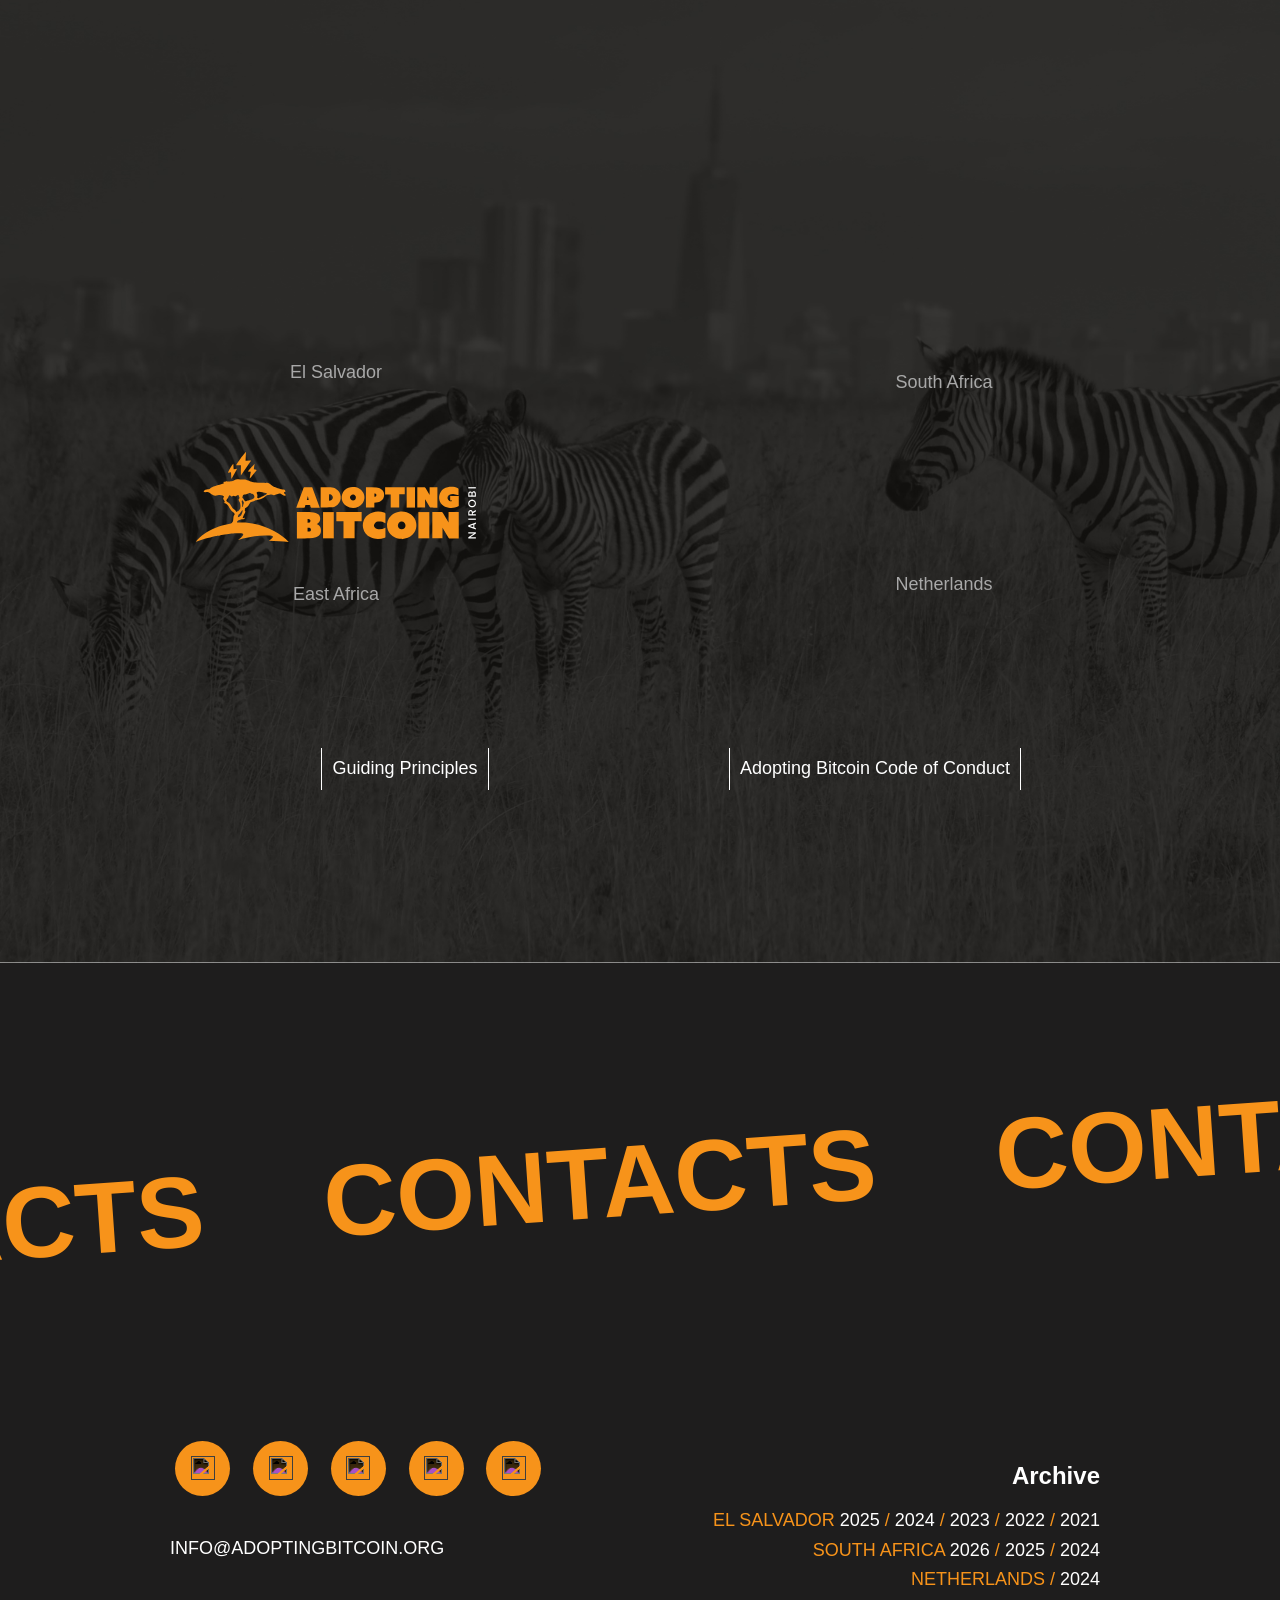
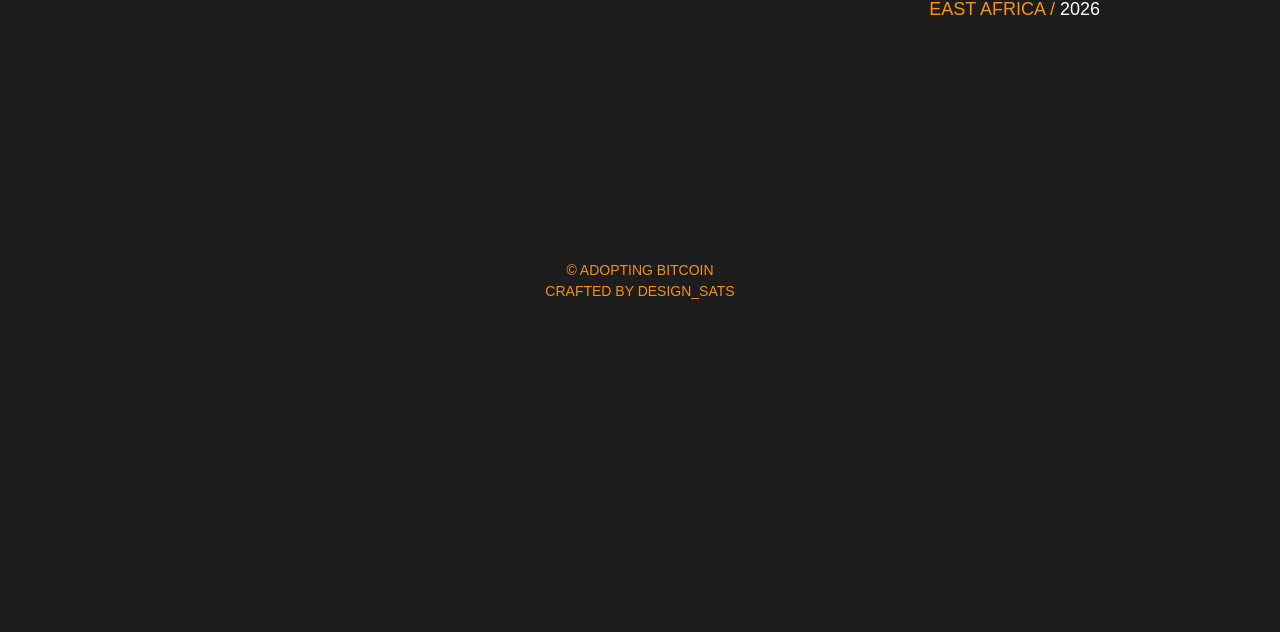
==== index.html @ 6818f4c6 "updated 2026" ====
<!DOCTYPE html><!--  This site was created in Webflow. https://webflow.com  --><!--  Last Published: Tue Apr 14 2026 22:21:57 GMT+0000 (Coordinated Universal Time)  -->
<html data-wf-page="662a7b246e5b77280e598b4a" data-wf-site="662a7b246e5b77280e598b4d" lang="en">
<head>
  <meta charset="utf-8">
  <title>Adopting Bitcoin - High-signal Bitcoin conference for builders</title>
  <meta content="Adopting Bitcoin - High-signal Bitcoin conference for builders" property="og:title">
  <meta content="https://uploads-ssl.webflow.com/662a7b246e5b77280e598b4d/662e7aaf337907f2e6ac276c_opengraph-image-landing-page.png" property="og:image">
  <meta content="Adopting Bitcoin - High-signal Bitcoin conference for builders" property="twitter:title">
  <meta content="https://uploads-ssl.webflow.com/662a7b246e5b77280e598b4d/662e7aaf337907f2e6ac276c_opengraph-image-landing-page.png" property="twitter:image">
  <meta content="width=device-width, initial-scale=1" name="viewport">
  <meta content="Webflow" name="generator">
  <link href="css/normalize.css" rel="stylesheet" type="text/css">
  <link href="css/webflow.css" rel="stylesheet" type="text/css">
  <link href="css/adoptingbitcoin-landing.webflow.css" rel="stylesheet" type="text/css">
  <script type="text/javascript">!function(o,c){var n=c.documentElement,t=" w-mod-";n.className+=t+"js",("ontouchstart"in o||o.DocumentTouch&&c instanceof DocumentTouch)&&(n.className+=t+"touch")}(window,document);</script>
  <link href="images/favicon.png" rel="shortcut icon" type="image/x-icon">
  <link href="images/webclip.png" rel="apple-touch-icon">
  <link rel="stylesheet" href="https://fonts.googleapis.com/css2?family=Material+Symbols+Outlined:opsz,wght,FILL,GRAD@20..48,100..700,0..1,-50..200">
  <style>
::selection {
	background: #EEDB5F;
	color: #000;
}
body::-webkit-scrollbar {
  width: 10px;
}
body::-webkit-scrollbar-track-piece {
  background: #000;
}
body::-webkit-scrollbar-thumb {
  background: #555;
  width: 10px;
  border-radius: 3px;
}
body::-webkit-scrollbar-thumb:hover {
  background: #888;
}
@font-face {
  font-family: 'Materialicons';
  font-style: normal;
  font-weight: 400;
  src: local('Material Icons'), local('MaterialIcons-Regular'),
    url(https://galoy-io.webflow.io/Materialiconsoutlined.woff) format('woff'),
    url(https://galoy-io.webflow.io/Materialicons.woff2) format('woff2'),
}
.material-icons {
  font-family: 'Material Icons';
  font-weight: normal;
  font-style: normal;
  font-size: 24px; /* Preferred icon size */
  display: inline-block;
  line-height: 1;
  text-transform: none;
  letter-spacing: normal;
  word-wrap: normal;
  white-space: nowrap;
  direction: ltr;
  /* Support for all WebKit browsers. */
  -webkit-font-smoothing: antialiased;
  /* Support for Safari and Chrome. */
  text-rendering: optimizeLegibility;
  /* Support for Firefox. */
  -moz-osx-font-smoothing: grayscale;
  /* Support for IE. */
  font-feature-settings: 'liga';
}
.hero-gradient-tracker {
  pointer-events: none;
}
.gradient-overlay #mouseTracker {
  opacity: 0;
  transition: opacity 0.86s;
}
.hero-section:hover #mouseTracker {
  opacity: 1;
}
</style>
</head>
<body class="body">
  <div id="up" class="navbar-no-shadow">
    <div data-animation="default" data-collapse="all" data-duration="500" data-easing="ease-in-out" data-easing2="ease-out-quad" data-no-scroll="1" role="banner" class="navbar-no-shadow-container w-nav">
      <div class="container-regular">
        <div class="navbar-wrapper">
          <a href="index.html" aria-current="page" class="navbar-brand w-nav-brand w--current"><img src="images/bolts-ablogo.svg" loading="lazy" alt="" class="logo"></a>
        </div>
      </div>
    </div>
  </div>
  <section class="hero-section">
    <div class="container">
      <div class="ab-countries">
        <a href="https://sv25.adoptingbitcoin.org/" class="ab-country-tab w-inline-block"><img loading="lazy" src="images/AB-logo.svg" alt="" class="tab-logo">
          <div class="empty-space-40"></div>
          <div>El Salvador</div>
          <div class="empty-space-40"></div>
        </a>
        <a href="https://za26.adoptingbitcoin.org/" class="ab-country-tab w-inline-block"><img loading="lazy" src="images/ab-capetown-logo.svg" alt="" class="tab-logo tab-logo-ke">
          <div class="empty-space-40"></div>
          <div>South Africa</div>
          <div class="empty-space-40"></div>
        </a>
        <a href="https://ke26.adoptingbitcoin.org/" class="ab-country-tab w-inline-block"><img loading="lazy" src="images/ke-logo.svg" alt="" class="tab-logo tab-logo-ke">
          <div class="empty-space-40"></div>
          <div>East Africa</div>
          <div class="empty-space-40"></div>
        </a>
        <a href="https://www.adoptingbitcoinarnhem.com/" class="ab-country-tab w-inline-block"><img loading="lazy" src="images/ab-arnhem-logo.svg" alt="" class="tab-logo">
          <div class="empty-space-40"></div>
          <div>Netherlands</div>
          <div class="empty-space-40"></div>
        </a>
      </div>
    </div>
    <div class="container container-narrow">
      <div class="es-100"></div>
      <div class="w-row">
        <div class="w-col w-col-6">
          <div class="centered">
            <a href="guiding-principles-of-the-adopting-bitcoin-conference.html"><span class="code-link">Guiding Principles</span></a>
          </div>
          <div class="empty-space-60"></div>
        </div>
        <div class="w-col w-col-6">
          <div class="centered">
            <a href="code-of-conduct.html"><span class="code-link">Adopting Bitcoin Code of Conduct</span></a>
          </div>
        </div>
      </div>
    </div>
  </section>
  <section id="contacts" class="footer">
    <div class="title-contianer">
      <div class="title-holder">
        <h2 class="title-heading">Contacts</h2><img src="images/flash-icon.svg" loading="lazy" alt="" class="flash-icon">
        <h2 class="title-heading">Contacts</h2><img src="images/flash-icon.svg" loading="lazy" alt="" class="flash-icon">
        <h2 class="title-heading">Contacts</h2><img src="images/flash-icon.svg" loading="lazy" alt="" class="flash-icon">
        <h2 class="title-heading">Contacts</h2><img src="images/flash-icon.svg" loading="lazy" alt="" class="flash-icon">
        <h2 class="title-heading">Contacts</h2><img src="images/flash-icon.svg" loading="lazy" alt="" class="flash-icon">
      </div>
    </div>
    <div class="container container-narrow">
      <div class="footer-columns w-row">
        <div class="column w-col w-col-5">
          <div>
            <div class="footer-socials">
              <a href="https://twitter.com/AdoptingBTC" target="_blank" class="footer-social-item w-inline-block"><img src="images/x-icon.svg" loading="lazy" width="Auto" alt="" class="socials-icon invert"></a>
              <a href="https://t.me/AdoptingBTC" target="_blank" class="footer-social-item w-inline-block"><img src="images/tele.svg" loading="lazy" width="Auto" alt="" class="socials-icon invert"></a>
              <a href="https://www.youtube.com/@adoptingbitcoin" target="_blank" class="footer-social-item w-inline-block"><img src="images/yt.svg" loading="lazy" width="Auto" alt="" class="socials-icon invert"></a>
              <a href="https://www.linkedin.com/company/76150672" target="_blank" class="footer-social-item w-inline-block"><img src="images/logo-linkedin.svg" loading="lazy" width="Auto" alt="" class="socials-icon invert"></a>
              <a href="https://snort.social/p/npub1ad0ptuzte83alpkpqqctvewlaqj5zq23c83m82xw8apg4t6zlyns6xng2c" target="_blank" class="footer-social-item w-inline-block"><img src="images/logo-nostr.svg" loading="lazy" width="Auto" alt="" class="socials-icon invert"></a>
            </div>
            <div class="empty-space-40"></div>
            <a href="mailto:info@adoptingbitcoin.org" class="footer-link">info@adoptingbitcoin.org</a>
          </div>
        </div>
        <div class="w-col w-col-1"></div>
        <div class="column-2 w-col w-col-6">
          <div class="archive-container">
            <h3 class="white">Archive</h3>
            <div class="archive-text heading-white">EL SALVADOR <a href="https://sv25.adoptingbitcoin.org/">2025 </a>/ <a href="https://sv24.adoptingbitcoin.org/" target="_blank">2024</a> / <a href="https://sv23.adoptingbitcoin.org/" target="_blank">2023 </a>/ <a href="https://sv22.adoptingbitcoin.org/" target="_blank">2022 </a>/ <a href="https://sv21.adoptingbitcoin.org/" target="_blank">2021</a>
            </div>
            <div class="archive-text heading-white">South Africa <a href="https://za26.adoptingbitcoin.org/">2026</a> / <a href="https://za25.adoptingbitcoin.org/" target="_blank">2025</a> / <a href="https://za24.adoptingbitcoin.org/" target="_blank">2024</a>
            </div>
            <div class="archive-text heading-white">Netherlands / <a href="https://www.adoptingbitcoinarnhem.com/" target="_blank">2024</a>
            </div>
            <div class="archive-text heading-white">EAST AFRICA / <a href="https://ke26.adoptingbitcoin.org/" target="_blank">2026</a>
            </div>
          </div>
        </div>
      </div>
    </div>
    <div class="container">
      <div data-w-id="bbb4bcd7-1830-4230-e97d-db3e165b760a" class="footer-bottom">
        <div class="footer-copyright">© ADOPTING BITCOIN‍<br>Crafted by <a href="https://x.com/design_sats" target="_blank" class="footer-copyright">Design_Sats</a>
        </div>
        <a href="#up" class="w-inline-block"><img src="images/bolts-ablogo.svg" loading="lazy" width="160" alt="" class="footer-volcano-icon"></a>
      </div>
    </div>
  </section>
  <script src="https://d3e54v103j8qbb.cloudfront.net/js/jquery-3.5.1.min.dc5e7f18c8.js?site=662a7b246e5b77280e598b4d" type="text/javascript" integrity="sha256-9/aliU8dGd2tb6OSsuzixeV4y/faTqgFtohetphbbj0=" crossorigin="anonymous"></script>
  <script src="js/webflow.js" type="text/javascript"></script>
</body>
</html>
---- css/webflow.css ----
@font-face {
  font-family: 'webflow-icons';
  src: url("[data-uri]") format('truetype');
  font-weight: normal;
  font-style: normal;
}
[class^="w-icon-"],
[class*=" w-icon-"] {
  /* use !important to prevent issues with browser extensions that change fonts */
  font-family: 'webflow-icons' !important;
  speak: none;
  font-style: normal;
  font-weight: normal;
  font-variant: normal;
  text-transform: none;
  line-height: 1;
  /* Better Font Rendering =========== */
  -webkit-font-smoothing: antialiased;
  -moz-osx-font-smoothing: grayscale;
}
.w-icon-slider-right:before {
  content: "\e600";
}
.w-icon-slider-left:before {
  content: "\e601";
}
.w-icon-nav-menu:before {
  content: "\e602";
}
.w-icon-arrow-down:before,
.w-icon-dropdown-toggle:before {
  content: "\e603";
}
.w-icon-file-upload-remove:before {
  content: "\e900";
}
.w-icon-file-upload-icon:before {
  content: "\e903";
}
* {
  -webkit-box-sizing: border-box;
  -moz-box-sizing: border-box;
  box-sizing: border-box;
}
html {
  height: 100%;
}
body {
  margin: 0;
  min-height: 100%;
  background-color: #fff;
  font-family: Arial, sans-serif;
  font-size: 14px;
  line-height: 20px;
  color: #333;
}
img {
  max-width: 100%;
  vertical-align: middle;
  display: inline-block;
}
html.w-mod-touch * {
  background-attachment: scroll !important;
}
.w-block {
  display: block;
}
.w-inline-block {
  max-width: 100%;
  display: inline-block;
}
.w-clearfix:before,
.w-clearfix:after {
  content: " ";
  display: table;
  grid-column-start: 1;
  grid-row-start: 1;
  grid-column-end: 2;
  grid-row-end: 2;
}
.w-clearfix:after {
  clear: both;
}
.w-hidden {
  display: none;
}
.w-button {
  display: inline-block;
  padding: 9px 15px;
  background-color: #3898EC;
  color: white;
  border: 0;
  line-height: inherit;
  text-decoration: none;
  cursor: pointer;
  border-radius: 0;
}
input.w-button {
  -webkit-appearance: button;
}
html[data-w-dynpage] [data-w-cloak] {
  color: transparent !important;
}
.w-code-block {
  margin: unset;
}
pre.w-code-block code {
  all: inherit;
}
pre.w-code-block code > span {
  display: block !important;
}
.w-optimization {
  display: contents;
}
.w-webflow-badge,
.w-webflow-badge > img {
  box-sizing: unset;
  width: unset;
  height: unset;
  max-height: unset;
  max-width: unset;
  min-height: unset;
  min-width: unset;
  margin: unset;
  padding: unset;
  float: unset;
  clear: unset;
  border: unset;
  border-radius: unset;
  background: unset;
  background-image: unset;
  background-position: unset;
  background-size: unset;
  background-repeat: unset;
  background-origin: unset;
  background-clip: unset;
  background-attachment: unset;
  background-color: unset;
  box-shadow: unset;
  transform: unset;
  transition: unset;
  direction: unset;
  font-family: unset;
  font-weight: unset;
  color: unset;
  font-size: unset;
  line-height: unset;
  font-style: unset;
  font-variant: unset;
  text-align: unset;
  letter-spacing: unset;
  text-decoration: unset;
  text-indent: unset;
  text-transform: unset;
  list-style-type: unset;
  text-shadow: unset;
  vertical-align: unset;
  cursor: unset;
  white-space: unset;
  word-break: unset;
  word-spacing: unset;
  word-wrap: unset;
}
.w-webflow-badge {
  position: fixed !important;
  display: inline-block !important;
  visibility: visible !important;
  opacity: 1 !important;
  z-index: 2147483647 !important;
  top: auto !important;
  right: 12px !important;
  bottom: 12px !important;
  left: auto !important;
  color: #aaadb0 !important;
  background-color: #fff !important;
  border-radius: 3px !important;
  padding: 6px !important;
  font-size: 12px !important;
  line-height: 14px !important;
  text-decoration: none !important;
  transform: none !important;
  margin: 0 !important;
  width: auto !important;
  height: auto !important;
  overflow: unset !important;
  white-space: nowrap;
  box-shadow: 0 0 0 1px rgba(0, 0, 0, 0.1), 0px 1px 3px rgba(0, 0, 0, 0.1);
  cursor: pointer;
}
.w-webflow-badge > img {
  position: unset;
  display: inline-block !important;
  visibility: unset !important;
  opacity: 1 !important;
  vertical-align: middle !important;
}
h1,
h2,
h3,
h4,
h5,
h6 {
  font-weight: bold;
  margin-bottom: 10px;
}
h1 {
  font-size: 38px;
  line-height: 44px;
  margin-top: 20px;
}
h2 {
  font-size: 32px;
  line-height: 36px;
  margin-top: 20px;
}
h3 {
  font-size: 24px;
  line-height: 30px;
  margin-top: 20px;
}
h4 {
  font-size: 18px;
  line-height: 24px;
  margin-top: 10px;
}
h5 {
  font-size: 14px;
  line-height: 20px;
  margin-top: 10px;
}
h6 {
  font-size: 12px;
  line-height: 18px;
  margin-top: 10px;
}
p {
  margin-top: 0;
  margin-bottom: 10px;
}
blockquote {
  margin: 0 0 10px 0;
  padding: 10px 20px;
  border-left: 5px solid #E2E2E2;
  font-size: 18px;
  line-height: 22px;
}
figure {
  margin: 0;
  margin-bottom: 10px;
}
figcaption {
  margin-top: 5px;
  text-align: center;
}
ul,
ol {
  margin-top: 0px;
  margin-bottom: 10px;
  padding-left: 40px;
}
.w-list-unstyled {
  padding-left: 0;
  list-style: none;
}
.w-embed:before,
.w-embed:after {
  content: " ";
  display: table;
  grid-column-start: 1;
  grid-row-start: 1;
  grid-column-end: 2;
  grid-row-end: 2;
}
.w-embed:after {
  clear: both;
}
.w-video {
  width: 100%;
  position: relative;
  padding: 0;
}
.w-video iframe,
.w-video object,
.w-video embed {
  position: absolute;
  top: 0;
  left: 0;
  width: 100%;
  height: 100%;
  border: none;
}
fieldset {
  padding: 0;
  margin: 0;
  border: 0;
}
button,
[type='button'],
[type='reset'] {
  border: 0;
  cursor: pointer;
  -webkit-appearance: button;
}
.w-form {
  margin: 0 0 15px;
}
.w-form-done {
  display: none;
  padding: 20px;
  text-align: center;
  background-color: #dddddd;
}
.w-form-fail {
  display: none;
  margin-top: 10px;
  padding: 10px;
  background-color: #ffdede;
}
label {
  display: block;
  margin-bottom: 5px;
  font-weight: bold;
}
.w-input,
.w-select {
  display: block;
  width: 100%;
  height: 38px;
  padding: 8px 12px;
  margin-bottom: 10px;
  font-size: 14px;
  line-height: 1.42857143;
  color: #333333;
  vertical-align: middle;
  background-color: #ffffff;
  border: 1px solid #cccccc;
}
.w-input::placeholder,
.w-select::placeholder {
  color: #999;
}
.w-input:focus,
.w-select:focus {
  border-color: #3898EC;
  outline: 0;
}
.w-input[disabled],
.w-select[disabled],
.w-input[readonly],
.w-select[readonly],
fieldset[disabled] .w-input,
fieldset[disabled] .w-select {
  cursor: not-allowed;
}
.w-input[disabled]:not(.w-input-disabled),
.w-select[disabled]:not(.w-input-disabled),
.w-input[readonly],
.w-select[readonly],
fieldset[disabled]:not(.w-input-disabled) .w-input,
fieldset[disabled]:not(.w-input-disabled) .w-select {
  background-color: #eeeeee;
}
textarea.w-input,
textarea.w-select {
  height: auto;
}
.w-select {
  background-color: #f3f3f3;
}
.w-select[multiple] {
  height: auto;
}
.w-form-label {
  display: inline-block;
  cursor: pointer;
  font-weight: normal;
  margin-bottom: 0px;
}
.w-radio {
  display: block;
  margin-bottom: 5px;
  padding-left: 20px;
}
.w-radio:before,
.w-radio:after {
  content: " ";
  display: table;
  grid-column-start: 1;
  grid-row-start: 1;
  grid-column-end: 2;
  grid-row-end: 2;
}
.w-radio:after {
  clear: both;
}
.w-radio-input {
  margin: 4px 0 0;
  line-height: normal;
  float: left;
  margin-left: -20px;
}
.w-radio-input {
  margin-top: 3px;
}
.w-file-upload {
  display: block;
  margin-bottom: 10px;
}
.w-file-upload-input {
  width: 0.1px;
  height: 0.1px;
  opacity: 0;
  overflow: hidden;
  position: absolute;
  z-index: -100;
}
.w-file-upload-default,
.w-file-upload-uploading,
.w-file-upload-success {
  display: inline-block;
  color: #333333;
}
.w-file-upload-error {
  display: block;
  margin-top: 10px;
}
.w-file-upload-default.w-hidden,
.w-file-upload-uploading.w-hidden,
.w-file-upload-error.w-hidden,
.w-file-upload-success.w-hidden {
  display: none;
}
.w-file-upload-uploading-btn {
  display: flex;
  font-size: 14px;
  font-weight: normal;
  cursor: pointer;
  margin: 0;
  padding: 8px 12px;
  border: 1px solid #cccccc;
  background-color: #fafafa;
}
.w-file-upload-file {
  display: flex;
  flex-grow: 1;
  justify-content: space-between;
  margin: 0;
  padding: 8px 9px 8px 11px;
  border: 1px solid #cccccc;
  background-color: #fafafa;
}
.w-file-upload-file-name {
  font-size: 14px;
  font-weight: normal;
  display: block;
}
.w-file-remove-link {
  margin-top: 3px;
  margin-left: 10px;
  width: auto;
  height: auto;
  padding: 3px;
  display: block;
  cursor: pointer;
}
.w-icon-file-upload-remove {
  margin: auto;
  font-size: 10px;
}
.w-file-upload-error-msg {
  display: inline-block;
  color: #ea384c;
  padding: 2px 0;
}
.w-file-upload-info {
  display: inline-block;
  line-height: 38px;
  padding: 0 12px;
}
.w-file-upload-label {
  display: inline-block;
  font-size: 14px;
  font-weight: normal;
  cursor: pointer;
  margin: 0;
  padding: 8px 12px;
  border: 1px solid #cccccc;
  background-color: #fafafa;
}
.w-icon-file-upload-icon,
.w-icon-file-upload-uploading {
  display: inline-block;
  margin-right: 8px;
  width: 20px;
}
.w-icon-file-upload-uploading {
  height: 20px;
}
.w-container {
  margin-left: auto;
  margin-right: auto;
  max-width: 940px;
}
.w-container:before,
.w-container:after {
  content: " ";
  display: table;
  grid-column-start: 1;
  grid-row-start: 1;
  grid-column-end: 2;
  grid-row-end: 2;
}
.w-container:after {
  clear: both;
}
.w-container .w-row {
  margin-left: -10px;
  margin-right: -10px;
}
.w-row:before,
.w-row:after {
  content: " ";
  display: table;
  grid-column-start: 1;
  grid-row-start: 1;
  grid-column-end: 2;
  grid-row-end: 2;
}
.w-row:after {
  clear: both;
}
.w-row .w-row {
  margin-left: 0;
  margin-right: 0;
}
.w-col {
  position: relative;
  float: left;
  width: 100%;
  min-height: 1px;
  padding-left: 10px;
  padding-right: 10px;
}
.w-col .w-col {
  padding-left: 0;
  padding-right: 0;
}
.w-col-1 {
  width: 8.33333333%;
}
.w-col-2 {
  width: 16.66666667%;
}
.w-col-3 {
  width: 25%;
}
.w-col-4 {
  width: 33.33333333%;
}
.w-col-5 {
  width: 41.66666667%;
}
.w-col-6 {
  width: 50%;
}
.w-col-7 {
  width: 58.33333333%;
}
.w-col-8 {
  width: 66.66666667%;
}
.w-col-9 {
  width: 75%;
}
.w-col-10 {
  width: 83.33333333%;
}
.w-col-11 {
  width: 91.66666667%;
}
.w-col-12 {
  width: 100%;
}
.w-hidden-main {
  display: none !important;
}
@media screen and (max-width: 991px) {
  .w-container {
    max-width: 728px;
  }
  .w-hidden-main {
    display: inherit !important;
  }
  .w-hidden-medium {
    display: none !important;
  }
  .w-col-medium-1 {
    width: 8.33333333%;
  }
  .w-col-medium-2 {
    width: 16.66666667%;
  }
  .w-col-medium-3 {
    width: 25%;
  }
  .w-col-medium-4 {
    width: 33.33333333%;
  }
  .w-col-medium-5 {
    width: 41.66666667%;
  }
  .w-col-medium-6 {
    width: 50%;
  }
  .w-col-medium-7 {
    width: 58.33333333%;
  }
  .w-col-medium-8 {
    width: 66.66666667%;
  }
  .w-col-medium-9 {
    width: 75%;
  }
  .w-col-medium-10 {
    width: 83.33333333%;
  }
  .w-col-medium-11 {
    width: 91.66666667%;
  }
  .w-col-medium-12 {
    width: 100%;
  }
  .w-col-stack {
    width: 100%;
    left: auto;
    right: auto;
  }
}
@media screen and (max-width: 767px) {
  .w-hidden-main {
    display: inherit !important;
  }
  .w-hidden-medium {
    display: inherit !important;
  }
  .w-hidden-small {
    display: none !important;
  }
  .w-row,
  .w-container .w-row {
    margin-left: 0;
    margin-right: 0;
  }
  .w-col {
    width: 100%;
    left: auto;
    right: auto;
  }
  .w-col-small-1 {
    width: 8.33333333%;
  }
  .w-col-small-2 {
    width: 16.66666667%;
  }
  .w-col-small-3 {
    width: 25%;
  }
  .w-col-small-4 {
    width: 33.33333333%;
  }
  .w-col-small-5 {
    width: 41.66666667%;
  }
  .w-col-small-6 {
    width: 50%;
  }
  .w-col-small-7 {
    width: 58.33333333%;
  }
  .w-col-small-8 {
    width: 66.66666667%;
  }
  .w-col-small-9 {
    width: 75%;
  }
  .w-col-small-10 {
    width: 83.33333333%;
  }
  .w-col-small-11 {
    width: 91.66666667%;
  }
  .w-col-small-12 {
    width: 100%;
  }
}
@media screen and (max-width: 479px) {
  .w-container {
    max-width: none;
  }
  .w-hidden-main {
    display: inherit !important;
  }
  .w-hidden-medium {
    display: inherit !important;
  }
  .w-hidden-small {
    display: inherit !important;
  }
  .w-hidden-tiny {
    display: none !important;
  }
  .w-col {
    width: 100%;
  }
  .w-col-tiny-1 {
    width: 8.33333333%;
  }
  .w-col-tiny-2 {
    width: 16.66666667%;
  }
  .w-col-tiny-3 {
    width: 25%;
  }
  .w-col-tiny-4 {
    width: 33.33333333%;
  }
  .w-col-tiny-5 {
    width: 41.66666667%;
  }
  .w-col-tiny-6 {
    width: 50%;
  }
  .w-col-tiny-7 {
    width: 58.33333333%;
  }
  .w-col-tiny-8 {
    width: 66.66666667%;
  }
  .w-col-tiny-9 {
    width: 75%;
  }
  .w-col-tiny-10 {
    width: 83.33333333%;
  }
  .w-col-tiny-11 {
    width: 91.66666667%;
  }
  .w-col-tiny-12 {
    width: 100%;
  }
}
.w-widget {
  position: relative;
}
.w-widget-map {
  width: 100%;
  height: 400px;
}
.w-widget-map label {
  width: auto;
  display: inline;
}
.w-widget-map img {
  max-width: inherit;
}
.w-widget-map .gm-style-iw {
  text-align: center;
}
.w-widget-map .gm-style-iw > button {
  display: none !important;
}
.w-widget-twitter {
  overflow: hidden;
}
.w-widget-twitter-count-shim {
  display: inline-block;
  vertical-align: top;
  position: relative;
  width: 28px;
  height: 20px;
  text-align: center;
  background: white;
  border: #758696 solid 1px;
  border-radius: 3px;
}
.w-widget-twitter-count-shim * {
  pointer-events: none;
  user-select: none;
}
.w-widget-twitter-count-shim .w-widget-twitter-count-inner {
  position: relative;
  font-size: 15px;
  line-height: 12px;
  text-align: center;
  color: #999;
  font-family: serif;
}
.w-widget-twitter-count-shim .w-widget-twitter-count-clear {
  position: relative;
  display: block;
}
.w-widget-twitter-count-shim.w--large {
  width: 36px;
  height: 28px;
}
.w-widget-twitter-count-shim.w--large .w-widget-twitter-count-inner {
  font-size: 18px;
  line-height: 18px;
}
.w-widget-twitter-count-shim:not(.w--vertical) {
  margin-left: 5px;
  margin-right: 8px;
}
.w-widget-twitter-count-shim:not(.w--vertical).w--large {
  margin-left: 6px;
}
.w-widget-twitter-count-shim:not(.w--vertical):before,
.w-widget-twitter-count-shim:not(.w--vertical):after {
  top: 50%;
  left: 0;
  border: solid transparent;
  content: ' ';
  height: 0;
  width: 0;
  position: absolute;
  pointer-events: none;
}
.w-widget-twitter-count-shim:not(.w--vertical):before {
  border-color: rgba(117, 134, 150, 0);
  border-right-color: #5d6c7b;
  border-width: 4px;
  margin-left: -9px;
  margin-top: -4px;
}
.w-widget-twitter-count-shim:not(.w--vertical).w--large:before {
  border-width: 5px;
  margin-left: -10px;
  margin-top: -5px;
}
.w-widget-twitter-count-shim:not(.w--vertical):after {
  border-color: rgba(255, 255, 255, 0);
  border-right-color: white;
  border-width: 4px;
  margin-left: -8px;
  margin-top: -4px;
}
.w-widget-twitter-count-shim:not(.w--vertical).w--large:after {
  border-width: 5px;
  margin-left: -9px;
  margin-top: -5px;
}
.w-widget-twitter-count-shim.w--vertical {
  width: 61px;
  height: 33px;
  margin-bottom: 8px;
}
.w-widget-twitter-count-shim.w--vertical:before,
.w-widget-twitter-count-shim.w--vertical:after {
  top: 100%;
  left: 50%;
  border: solid transparent;
  content: ' ';
  height: 0;
  width: 0;
  position: absolute;
  pointer-events: none;
}
.w-widget-twitter-count-shim.w--vertical:before {
  border-color: rgba(117, 134, 150, 0);
  border-top-color: #5d6c7b;
  border-width: 5px;
  margin-left: -5px;
}
.w-widget-twitter-count-shim.w--vertical:after {
  border-color: rgba(255, 255, 255, 0);
  border-top-color: white;
  border-width: 4px;
  margin-left: -4px;
}
.w-widget-twitter-count-shim.w--vertical .w-widget-twitter-count-inner {
  font-size: 18px;
  line-height: 22px;
}
.w-widget-twitter-count-shim.w--vertical.w--large {
  width: 76px;
}
.w-background-video {
  position: relative;
  overflow: hidden;
  height: 500px;
  color: white;
}
.w-background-video > video {
  background-size: cover;
  background-position: 50% 50%;
  position: absolute;
  margin: auto;
  width: 100%;
  height: 100%;
  right: -100%;
  bottom: -100%;
  top: -100%;
  left: -100%;
  object-fit: cover;
  z-index: -100;
}
.w-background-video > video::-webkit-media-controls-start-playback-button {
  display: none !important;
  -webkit-appearance: none;
}
.w-background-video--control {
  position: absolute;
  bottom: 1em;
  right: 1em;
  background-color: transparent;
  padding: 0;
}
.w-background-video--control > [hidden] {
  display: none !important;
}
.w-slider {
  position: relative;
  height: 300px;
  text-align: center;
  background: #dddddd;
  clear: both;
  -webkit-tap-highlight-color: rgba(0, 0, 0, 0);
  tap-highlight-color: rgba(0, 0, 0, 0);
}
.w-slider-mask {
  position: relative;
  display: block;
  overflow: hidden;
  z-index: 1;
  left: 0;
  right: 0;
  height: 100%;
  white-space: nowrap;
}
.w-slide {
  position: relative;
  display: inline-block;
  vertical-align: top;
  width: 100%;
  height: 100%;
  white-space: normal;
  text-align: left;
}
.w-slider-nav {
  position: absolute;
  z-index: 2;
  top: auto;
  right: 0;
  bottom: 0;
  left: 0;
  margin: auto;
  padding-top: 10px;
  height: 40px;
  text-align: center;
  -webkit-tap-highlight-color: rgba(0, 0, 0, 0);
  tap-highlight-color: rgba(0, 0, 0, 0);
}
.w-slider-nav.w-round > div {
  border-radius: 100%;
}
.w-slider-nav.w-num > div {
  width: auto;
  height: auto;
  padding: 0.2em 0.5em;
  font-size: inherit;
  line-height: inherit;
}
.w-slider-nav.w-shadow > div {
  box-shadow: 0 0 3px rgba(51, 51, 51, 0.4);
}
.w-slider-nav-invert {
  color: #fff;
}
.w-slider-nav-invert > div {
  background-color: rgba(34, 34, 34, 0.4);
}
.w-slider-nav-invert > div.w-active {
  background-color: #222;
}
.w-slider-dot {
  position: relative;
  display: inline-block;
  width: 1em;
  height: 1em;
  background-color: rgba(255, 255, 255, 0.4);
  cursor: pointer;
  margin: 0 3px 0.5em;
  transition: background-color 100ms, color 100ms;
}
.w-slider-dot.w-active {
  background-color: #fff;
}
.w-slider-dot:focus {
  outline: none;
  box-shadow: 0px 0px 0px 2px #fff;
}
.w-slider-dot:focus.w-active {
  box-shadow: none;
}
.w-slider-arrow-left,
.w-slider-arrow-right {
  position: absolute;
  width: 80px;
  top: 0;
  right: 0;
  bottom: 0;
  left: 0;
  margin: auto;
  cursor: pointer;
  overflow: hidden;
  color: white;
  font-size: 40px;
  -webkit-tap-highlight-color: rgba(0, 0, 0, 0);
  tap-highlight-color: rgba(0, 0, 0, 0);
  user-select: none;
}
.w-slider-arrow-left [class^='w-icon-'],
.w-slider-arrow-right [class^='w-icon-'],
.w-slider-arrow-left [class*=' w-icon-'],
.w-slider-arrow-right [class*=' w-icon-'] {
  position: absolute;
}
.w-slider-arrow-left:focus,
.w-slider-arrow-right:focus {
  outline: 0;
}
.w-slider-arrow-left {
  z-index: 3;
  right: auto;
}
.w-slider-arrow-right {
  z-index: 4;
  left: auto;
}
.w-icon-slider-left,
.w-icon-slider-right {
  top: 0;
  right: 0;
  bottom: 0;
  left: 0;
  margin: auto;
  width: 1em;
  height: 1em;
}
.w-slider-aria-label {
  border: 0;
  clip: rect(0 0 0 0);
  height: 1px;
  margin: -1px;
  overflow: hidden;
  padding: 0;
  position: absolute;
  width: 1px;
}
.w-slider-force-show {
  display: block !important;
}
.w-dropdown {
  display: inline-block;
  position: relative;
  text-align: left;
  margin-left: auto;
  margin-right: auto;
  z-index: 900;
}
.w-dropdown-btn,
.w-dropdown-toggle,
.w-dropdown-link {
  position: relative;
  vertical-align: top;
  text-decoration: none;
  color: #222222;
  padding: 20px;
  text-align: left;
  margin-left: auto;
  margin-right: auto;
  white-space: nowrap;
}
.w-dropdown-toggle {
  user-select: none;
  display: inline-block;
  cursor: pointer;
  padding-right: 40px;
}
.w-dropdown-toggle:focus {
  outline: 0;
}
.w-icon-dropdown-toggle {
  position: absolute;
  top: 0;
  right: 0;
  bottom: 0;
  margin: auto;
  margin-right: 20px;
  width: 1em;
  height: 1em;
}
.w-dropdown-list {
  position: absolute;
  background: #dddddd;
  display: none;
  min-width: 100%;
}
.w-dropdown-list.w--open {
  display: block;
}
.w-dropdown-link {
  padding: 10px 20px;
  display: block;
  color: #222222;
}
.w-dropdown-link.w--current {
  color: #0082f3;
}
.w-dropdown-link:focus {
  outline: 0;
}
@media screen and (max-width: 767px) {
  .w-nav-brand {
    padding-left: 10px;
  }
}
/**
 * ## Note
 * Safari (on both iOS and OS X) does not handle viewport units (vh, vw) well.
 * For example percentage units do not work on descendants of elements that
 * have any dimensions expressed in viewport units. It also doesn’t handle them at
 * all in `calc()`.
 */
/**
 * Wrapper around all lightbox elements
 *
 * 1. Since the lightbox can receive focus, IE also gives it an outline.
 * 2. Fixes flickering on Chrome when a transition is in progress
 *    underneath the lightbox.
 */
.w-lightbox-backdrop {
  cursor: auto;
  font-style: normal;
  letter-spacing: normal;
  list-style: disc;
  text-indent: 0;
  text-shadow: none;
  text-transform: none;
  visibility: visible;
  white-space: normal;
  word-break: normal;
  word-spacing: normal;
  word-wrap: normal;
  position: fixed;
  top: 0;
  right: 0;
  bottom: 0;
  left: 0;
  color: #fff;
  font-family: "Helvetica Neue", Helvetica, Ubuntu, "Segoe UI", Verdana, sans-serif;
  font-size: 17px;
  line-height: 1.2;
  font-weight: 300;
  text-align: center;
  background: rgba(0, 0, 0, 0.9);
  z-index: 2000;
  outline: 0;
  /* 1 */
  opacity: 0;
  -webkit-user-select: none;
  -moz-user-select: none;
  -webkit-tap-highlight-color: transparent;
  -webkit-transform: translate(0, 0);
  /* 2 */
}
/**
 * Neat trick to bind the rubberband effect to our canvas instead of the whole
 * document on iOS. It also prevents a bug that causes the document underneath to scroll.
 */
.w-lightbox-backdrop,
.w-lightbox-container {
  height: 100%;
  overflow: auto;
  -webkit-overflow-scrolling: touch;
}
.w-lightbox-content {
  position: relative;
  height: 100vh;
  overflow: hidden;
}
.w-lightbox-view {
  position: absolute;
  width: 100vw;
  height: 100vh;
  opacity: 0;
}
.w-lightbox-view:before {
  content: "";
  height: 100vh;
}
/* .w-lightbox-content */
.w-lightbox-group,
.w-lightbox-group .w-lightbox-view,
.w-lightbox-group .w-lightbox-view:before {
  height: 86vh;
}
.w-lightbox-frame,
.w-lightbox-view:before {
  display: inline-block;
  vertical-align: middle;
}
/*
 * 1. Remove default margin set by user-agent on the <figure> element.
 */
.w-lightbox-figure {
  position: relative;
  margin: 0;
  /* 1 */
}
.w-lightbox-group .w-lightbox-figure {
  cursor: pointer;
}
/**
 * IE adds image dimensions as width and height attributes on the IMG tag,
 * but we need both width and height to be set to auto to enable scaling.
 */
.w-lightbox-img {
  width: auto;
  height: auto;
  max-width: none;
}
/**
 * 1. Reset if style is set by user on "All Images"
 */
.w-lightbox-image {
  display: block;
  float: none;
  /* 1 */
  max-width: 100vw;
  max-height: 100vh;
}
.w-lightbox-group .w-lightbox-image {
  max-height: 86vh;
}
.w-lightbox-caption {
  position: absolute;
  right: 0;
  bottom: 0;
  left: 0;
  padding: 0.5em 1em;
  background: rgba(0, 0, 0, 0.4);
  text-align: left;
  text-overflow: ellipsis;
  white-space: nowrap;
  overflow: hidden;
}
.w-lightbox-embed {
  position: absolute;
  top: 0;
  right: 0;
  bottom: 0;
  left: 0;
  width: 100%;
  height: 100%;
}
.w-lightbox-control {
  position: absolute;
  top: 0;
  width: 4em;
  background-size: 24px;
  background-repeat: no-repeat;
  background-position: center;
  cursor: pointer;
  -webkit-transition: all 0.3s;
  transition: all 0.3s;
}
.w-lightbox-left {
  display: none;
  bottom: 0;
  left: 0;
  /* <svg xmlns="http://www.w3.org/2000/svg" viewBox="-20 0 24 40" width="24" height="40"><g transform="rotate(45)"><path d="m0 0h5v23h23v5h-28z" opacity=".4"/><path d="m1 1h3v23h23v3h-26z" fill="#fff"/></g></svg> */
  background-image: url("[data-uri]");
}
.w-lightbox-right {
  display: none;
  right: 0;
  bottom: 0;
  /* <svg xmlns="http://www.w3.org/2000/svg" viewBox="-4 0 24 40" width="24" height="40"><g transform="rotate(45)"><path d="m0-0h28v28h-5v-23h-23z" opacity=".4"/><path d="m1 1h26v26h-3v-23h-23z" fill="#fff"/></g></svg> */
  background-image: url("[data-uri]");
}
/*
 * Without specifying the with and height inside the SVG, all versions of IE render the icon too small.
 * The bug does not seem to manifest itself if the elements are tall enough such as the above arrows.
 * (http://stackoverflow.com/questions/16092114/background-size-differs-in-internet-explorer)
 */
.w-lightbox-close {
  right: 0;
  height: 2.6em;
  /* <svg xmlns="http://www.w3.org/2000/svg" viewBox="-4 0 18 17" width="18" height="17"><g transform="rotate(45)"><path d="m0 0h7v-7h5v7h7v5h-7v7h-5v-7h-7z" opacity=".4"/><path d="m1 1h7v-7h3v7h7v3h-7v7h-3v-7h-7z" fill="#fff"/></g></svg> */
  background-image: url("[data-uri]");
  background-size: 18px;
}
/**
 * 1. All IE versions add extra space at the bottom without this.
 */
.w-lightbox-strip {
  position: absolute;
  bottom: 0;
  left: 0;
  right: 0;
  padding: 0 1vh;
  line-height: 0;
  /* 1 */
  white-space: nowrap;
  overflow-x: auto;
  overflow-y: hidden;
}
/*
 * 1. We use content-box to avoid having to do `width: calc(10vh + 2vw)`
 *    which doesn’t work in Safari anyway.
 * 2. Chrome renders images pixelated when switching to GPU. Making sure
 *    the parent is also rendered on the GPU (by setting translate3d for
 *    example) fixes this behavior.
 */
.w-lightbox-item {
  display: inline-block;
  width: 10vh;
  padding: 2vh 1vh;
  box-sizing: content-box;
  /* 1 */
  cursor: pointer;
  -webkit-transform: translate3d(0, 0, 0);
  /* 2 */
}
.w-lightbox-active {
  opacity: 0.3;
}
.w-lightbox-thumbnail {
  position: relative;
  height: 10vh;
  background: #222;
  overflow: hidden;
}
.w-lightbox-thumbnail-image {
  position: absolute;
  top: 0;
  left: 0;
}
.w-lightbox-thumbnail .w-lightbox-tall {
  top: 50%;
  width: 100%;
  -webkit-transform: translate(0, -50%);
  transform: translate(0, -50%);
}
.w-lightbox-thumbnail .w-lightbox-wide {
  left: 50%;
  height: 100%;
  -webkit-transform: translate(-50%, 0);
  transform: translate(-50%, 0);
}
/*
 * Spinner
 *
 * Absolute pixel values are used to avoid rounding errors that would cause
 * the white spinning element to be misaligned with the track.
 */
.w-lightbox-spinner {
  position: absolute;
  top: 50%;
  left: 50%;
  box-sizing: border-box;
  width: 40px;
  height: 40px;
  margin-top: -20px;
  margin-left: -20px;
  border: 5px solid rgba(0, 0, 0, 0.4);
  border-radius: 50%;
  -webkit-animation: spin 0.8s infinite linear;
  animation: spin 0.8s infinite linear;
}
.w-lightbox-spinner:after {
  content: "";
  position: absolute;
  top: -4px;
  right: -4px;
  bottom: -4px;
  left: -4px;
  border: 3px solid transparent;
  border-bottom-color: #fff;
  border-radius: 50%;
}
/*
 * Utility classes
 */
.w-lightbox-hide {
  display: none;
}
.w-lightbox-noscroll {
  overflow: hidden;
}
@media (min-width: 768px) {
  .w-lightbox-content {
    height: 96vh;
    margin-top: 2vh;
  }
  .w-lightbox-view,
  .w-lightbox-view:before {
    height: 96vh;
  }
  /* .w-lightbox-content */
  .w-lightbox-group,
  .w-lightbox-group .w-lightbox-view,
  .w-lightbox-group .w-lightbox-view:before {
    height: 84vh;
  }
  .w-lightbox-image {
    max-width: 96vw;
    max-height: 96vh;
  }
  .w-lightbox-group .w-lightbox-image {
    max-width: 82.3vw;
    max-height: 84vh;
  }
  .w-lightbox-left,
  .w-lightbox-right {
    display: block;
    opacity: 0.5;
  }
  .w-lightbox-close {
    opacity: 0.8;
  }
  .w-lightbox-control:hover {
    opacity: 1;
  }
}
.w-lightbox-inactive,
.w-lightbox-inactive:hover {
  opacity: 0;
}
.w-richtext:before,
.w-richtext:after {
  content: " ";
  display: table;
  grid-column-start: 1;
  grid-row-start: 1;
  grid-column-end: 2;
  grid-row-end: 2;
}
.w-richtext:after {
  clear: both;
}
.w-richtext[contenteditable="true"]:before,
.w-richtext[contenteditable="true"]:after {
  white-space: initial;
}
.w-richtext ol,
.w-richtext ul {
  overflow: hidden;
}
.w-richtext .w-richtext-figure-selected.w-richtext-figure-type-video div:after,
.w-richtext .w-richtext-figure-selected[data-rt-type="video"] div:after {
  outline: 2px solid #2895f7;
}
.w-richtext .w-richtext-figure-selected.w-richtext-figure-type-image div,
.w-richtext .w-richtext-figure-selected[data-rt-type="image"] div {
  outline: 2px solid #2895f7;
}
.w-richtext figure.w-richtext-figure-type-video > div:after,
.w-richtext figure[data-rt-type="video"] > div:after {
  content: '';
  position: absolute;
  display: none;
  left: 0;
  top: 0;
  right: 0;
  bottom: 0;
}
.w-richtext figure {
  position: relative;
  max-width: 60%;
}
.w-richtext figure > div:before {
  cursor: default!important;
}
.w-richtext figure img {
  width: 100%;
}
.w-richtext figure figcaption.w-richtext-figcaption-placeholder {
  opacity: 0.6;
}
.w-richtext figure div {
  /* fix incorrectly sized selection border in the data manager */
  font-size: 0px;
  color: transparent;
}
.w-richtext figure.w-richtext-figure-type-image,
.w-richtext figure[data-rt-type="image"] {
  display: table;
}
.w-richtext figure.w-richtext-figure-type-image > div,
.w-richtext figure[data-rt-type="image"] > div {
  display: inline-block;
}
.w-richtext figure.w-richtext-figure-type-image > figcaption,
.w-richtext figure[data-rt-type="image"] > figcaption {
  display: table-caption;
  caption-side: bottom;
}
.w-richtext figure.w-richtext-figure-type-video,
.w-richtext figure[data-rt-type="video"] {
  width: 60%;
  height: 0;
}
.w-richtext figure.w-richtext-figure-type-video iframe,
.w-richtext figure[data-rt-type="video"] iframe {
  position: absolute;
  top: 0;
  left: 0;
  width: 100%;
  height: 100%;
}
.w-richtext figure.w-richtext-figure-type-video > div,
.w-richtext figure[data-rt-type="video"] > div {
  width: 100%;
}
.w-richtext figure.w-richtext-align-center {
  margin-right: auto;
  margin-left: auto;
  clear: both;
}
.w-richtext figure.w-richtext-align-center.w-richtext-figure-type-image > div,
.w-richtext figure.w-richtext-align-center[data-rt-type="image"] > div {
  max-width: 100%;
}
.w-richtext figure.w-richtext-align-normal {
  clear: both;
}
.w-richtext figure.w-richtext-align-fullwidth {
  width: 100%;
  max-width: 100%;
  text-align: center;
  clear: both;
  display: block;
  margin-right: auto;
  margin-left: auto;
}
.w-richtext figure.w-richtext-align-fullwidth > div {
  display: inline-block;
  /* padding-bottom is used for aspect ratios in video figures
      we want the div to inherit that so hover/selection borders in the designer-canvas
      fit right*/
  padding-bottom: inherit;
}
.w-richtext figure.w-richtext-align-fullwidth > figcaption {
  display: block;
}
.w-richtext figure.w-richtext-align-floatleft {
  float: left;
  margin-right: 15px;
  clear: none;
}
.w-richtext figure.w-richtext-align-floatright {
  float: right;
  margin-left: 15px;
  clear: none;
}
.w-nav {
  position: relative;
  background: #dddddd;
  z-index: 1000;
}
.w-nav:before,
.w-nav:after {
  content: " ";
  display: table;
  grid-column-start: 1;
  grid-row-start: 1;
  grid-column-end: 2;
  grid-row-end: 2;
}
.w-nav:after {
  clear: both;
}
.w-nav-brand {
  position: relative;
  float: left;
  text-decoration: none;
  color: #333333;
}
.w-nav-link {
  position: relative;
  display: inline-block;
  vertical-align: top;
  text-decoration: none;
  color: #222222;
  padding: 20px;
  text-align: left;
  margin-left: auto;
  margin-right: auto;
}
.w-nav-link.w--current {
  color: #0082f3;
}
.w-nav-menu {
  position: relative;
  float: right;
}
[data-nav-menu-open] {
  display: block !important;
  position: absolute;
  top: 100%;
  left: 0;
  right: 0;
  background: #C8C8C8;
  text-align: center;
  overflow: visible;
  min-width: 200px;
}
.w--nav-link-open {
  display: block;
  position: relative;
}
.w-nav-overlay {
  position: absolute;
  overflow: hidden;
  display: none;
  top: 100%;
  left: 0;
  right: 0;
  width: 100%;
}
.w-nav-overlay [data-nav-menu-open] {
  top: 0;
}
.w-nav[data-animation='over-left'] .w-nav-overlay {
  width: auto;
}
.w-nav[data-animation='over-left'] .w-nav-overlay,
.w-nav[data-animation='over-left'] [data-nav-menu-open] {
  right: auto;
  z-index: 1;
  top: 0;
}
.w-nav[data-animation='over-right'] .w-nav-overlay {
  width: auto;
}
.w-nav[data-animation='over-right'] .w-nav-overlay,
.w-nav[data-animation='over-right'] [data-nav-menu-open] {
  left: auto;
  z-index: 1;
  top: 0;
}
.w-nav-button {
  position: relative;
  float: right;
  padding: 18px;
  font-size: 24px;
  display: none;
  cursor: pointer;
  -webkit-tap-highlight-color: rgba(0, 0, 0, 0);
  tap-highlight-color: rgba(0, 0, 0, 0);
  user-select: none;
}
.w-nav-button:focus {
  outline: 0;
}
.w-nav-button.w--open {
  background-color: #C8C8C8;
  color: white;
}
.w-nav[data-collapse='all'] .w-nav-menu {
  display: none;
}
.w-nav[data-collapse='all'] .w-nav-button {
  display: block;
}
.w--nav-dropdown-open {
  display: block;
}
.w--nav-dropdown-toggle-open {
  display: block;
}
.w--nav-dropdown-list-open {
  position: static;
}
/**
 * NOTE: These rules are overridden in site-designer.less to use container queries instead of media queries
 * when the navbar is inside a Frame on the Open Canvas.
 */
@media screen and (max-width: 991px) {
  .w-nav[data-collapse='medium'] .w-nav-menu {
    display: none;
  }
  .w-nav[data-collapse='medium'] .w-nav-button {
    display: block;
  }
}
@media screen and (max-width: 767px) {
  .w-nav[data-collapse='small'] .w-nav-menu {
    display: none;
  }
  .w-nav[data-collapse='small'] .w-nav-button {
    display: block;
  }
  .w-nav-brand {
    padding-left: 10px;
  }
}
@media screen and (max-width: 479px) {
  .w-nav[data-collapse='tiny'] .w-nav-menu {
    display: none;
  }
  .w-nav[data-collapse='tiny'] .w-nav-button {
    display: block;
  }
}
.w-tabs {
  position: relative;
}
.w-tabs:before,
.w-tabs:after {
  content: " ";
  display: table;
  grid-column-start: 1;
  grid-row-start: 1;
  grid-column-end: 2;
  grid-row-end: 2;
}
.w-tabs:after {
  clear: both;
}
.w-tab-menu {
  position: relative;
}
.w-tab-link {
  position: relative;
  display: inline-block;
  vertical-align: top;
  text-decoration: none;
  padding: 9px 30px;
  text-align: left;
  cursor: pointer;
  color: #222222;
  background-color: #dddddd;
}
.w-tab-link.w--current {
  background-color: #C8C8C8;
}
.w-tab-link:focus {
  outline: 0;
}
.w-tab-content {
  position: relative;
  display: block;
  overflow: hidden;
}
.w-tab-pane {
  position: relative;
  display: none;
}
.w--tab-active {
  display: block;
}
@media screen and (max-width: 479px) {
  .w-tab-link {
    display: block;
  }
}
.w-ix-emptyfix:after {
  content: "";
}
@keyframes spin {
  0% {
    transform: rotate(0deg);
  }
  100% {
    transform: rotate(360deg);
  }
}
.w-dyn-empty {
  padding: 10px;
  background-color: #dddddd;
}
.w-dyn-hide {
  display: none !important;
}
.w-dyn-bind-empty {
  display: none !important;
}
.w-condition-invisible {
  display: none !important;
}
.wf-layout-layout {
  display: grid;
}
---- css/adoptingbitcoin-landing.webflow.css ----
@font-face {
  font-family: Materialicons;
  src: url('../fonts/MaterialIcons-Regular.woff2') format("woff2"), url('../fonts/MaterialIcons-Regular.woff') format("woff");
  font-weight: 400;
  font-style: normal;
  font-display: swap;
}

@font-face {
  font-family: Poppins;
  src: url('../fonts/Poppins-BoldItalic.woff2') format("woff2"), url('../fonts/Poppins-BoldItalic.woff') format("woff");
  font-weight: 700;
  font-style: italic;
  font-display: swap;
}

@font-face {
  font-family: Poppins;
  src: url('../fonts/Poppins-Medium.woff2') format("woff2"), url('../fonts/Poppins-Medium.woff') format("woff");
  font-weight: 500;
  font-style: normal;
  font-display: swap;
}

@font-face {
  font-family: Poppins;
  src: url('../fonts/Poppins-Bold.woff2') format("woff2"), url('../fonts/Poppins-Bold.woff') format("woff");
  font-weight: 700;
  font-style: normal;
  font-display: swap;
}

@font-face {
  font-family: Poppins;
  src: url('../fonts/Poppins-Italic.woff2') format("woff2"), url('../fonts/Poppins-Italic.woff') format("woff");
  font-weight: 400;
  font-style: italic;
  font-display: swap;
}

@font-face {
  font-family: Poppins;
  src: url('../fonts/Poppins-Thin.woff2') format("woff2");
  font-weight: 100;
  font-style: normal;
  font-display: swap;
}

@font-face {
  font-family: Poppins;
  src: url('../fonts/Poppins-Light.woff') format("woff");
  font-weight: 300;
  font-style: normal;
  font-display: swap;
}

:root {
  --white: white;
  --galoyblue: #3654ff;
  --kenya-orange: #f7931a;
  --bitcoinorange: #f68e1d;
  --fontgrey: #a8a8a8;
  --black: black;
  --galoygrey: #1e1e1e;
  --white-2: white;
}

body {
  color: var(--white);
  background-color: #1e1d1d;
  font-family: Poppins, sans-serif;
  font-size: 18px;
  font-weight: 300;
  line-height: 1.44em;
}

h1 {
  color: var(--white);
  margin-top: 20px;
  margin-bottom: 10px;
  font-size: 56px;
  font-weight: 700;
  line-height: 1.15em;
}

h2 {
  color: var(--white);
}

p {
  margin-bottom: 10px;
}

a {
  color: var(--white);
  cursor: pointer;
  text-decoration: none;
}

a:hover {
  text-decoration: underline;
}

.navbar-no-shadow {
  z-index: 2;
  width: 100%;
  position: absolute;
  top: 0;
}

.navbar-no-shadow-container {
  z-index: 5;
  background-color: #fff0;
  width: 100%;
  max-width: 100%;
  margin-left: auto;
  margin-right: auto;
  padding: 10px 40px;
  position: relative;
}

.container-regular {
  width: 100%;
  max-width: 1600px;
  margin-left: auto;
  margin-right: auto;
  position: relative;
}

.navbar-wrapper {
  justify-content: center;
  align-items: center;
  display: flex;
}

.navbar-brand {
  margin-top: 50px;
}

.nav-menu-wrapper {
  z-index: 0;
  background-color: #1e1e1ef2;
  width: 100%;
  position: fixed;
  inset: 0;
}

.nav-menu {
  flex-flow: column;
  justify-content: flex-start;
  align-items: center;
  width: 50%;
  margin: 140px auto 0;
  padding-bottom: 0;
  padding-left: 0;
  display: flex;
}

.nav-link {
  color: #fff;
  letter-spacing: .25px;
  text-transform: uppercase;
  cursor: pointer;
  border-radius: 5px;
  width: 100%;
  margin-left: 0;
  margin-right: 0;
  padding: 20px 15px;
  font-size: 26px;
  font-weight: 300;
  line-height: 1.2em;
  text-decoration: none;
  transition: all .2s;
  display: inline-block;
}

.nav-link:hover {
  background-color: #ffffff0d;
}

.nav-link:focus-visible, .nav-link[data-wf-focus-visible] {
  outline-offset: 0px;
  color: #0050bd;
  border-radius: 4px;
  outline: 2px solid #0050bd;
}

.nav-link.nav-dropdown {
  padding-right: 20px;
}

.nav-dropdown {
  color: #fff;
  margin-left: 0;
  margin-right: 0;
}

.nav-dropdown-toggle {
  letter-spacing: .25px;
  padding: 0;
  font-size: 14px;
  line-height: 20px;
}

.nav-dropdown-toggle:hover {
  color: #1a1b1fbf;
}

.nav-dropdown-toggle:focus-visible, .nav-dropdown-toggle[data-wf-focus-visible] {
  outline-offset: 0px;
  color: #0050bd;
  border-radius: 5px;
  outline: 2px solid #0050bd;
}

.nav-dropdown-icon {
  color: var(--galoyblue);
  margin-right: 3px;
}

.nav-dropdown-list {
  background-color: #fff;
  border-radius: 12px;
}

.nav-dropdown-list.w--open {
  padding-top: 10px;
  padding-bottom: 10px;
}

.nav-dropdown-link {
  padding-top: 5px;
  padding-bottom: 5px;
  font-size: 14px;
  transition: all .2s;
}

.nav-dropdown-link:hover {
  color: var(--galoyblue);
}

.nav-dropdown-link:focus-visible, .nav-dropdown-link[data-wf-focus-visible] {
  outline-offset: 0px;
  color: #0050bd;
  border-radius: 5px;
  outline: 2px solid #0050bd;
}

.mobile-margin-top-10 {
  flex: 0 auto;
  align-self: auto;
}

.header-social-icons {
  margin-left: 120px;
  display: flex;
}

.button-primary {
  color: #fff;
  letter-spacing: 2px;
  text-transform: uppercase;
  background-color: #1a1b1f;
  padding: 12px 25px;
  font-size: 12px;
  line-height: 20px;
  transition: all .2s;
}

.button-primary:hover {
  color: #fff;
  background-color: #32343a;
}

.button-primary:active {
  background-color: #43464d;
}

.button-primary.footer-form-button {
  padding: 8px 18px;
  position: absolute;
  right: 8px;
}

.menu-button {
  cursor: pointer;
  border-radius: 10px;
  padding: 0;
  position: absolute;
  top: 60px;
  right: 0;
}

.menu-button:hover {
  background-color: #0000000d;
}

.menu-button:focus {
  background-color: var(--kenya-orange);
}

.menu-button.w--open {
  z-index: 1;
  background-color: var(--kenya-orange);
}

.hero-heading-left {
  background-color: #f5f7fa;
  border-bottom: 0 solid #0000;
  padding: 80px 30px;
  position: relative;
}

.container {
  z-index: 1;
  width: 100%;
  max-width: 100%;
  margin-left: auto;
  margin-right: auto;
  padding-left: 40px;
  padding-right: 40px;
  position: relative;
}

.container.container-narrow {
  width: auto;
  max-width: 980px;
  padding-left: 20px;
  padding-right: 20px;
}

.hero-wrapper {
  justify-content: space-between;
  align-items: flex-start;
  height: 480px;
  display: flex;
}

.hero-split {
  flex-direction: column;
  flex: 1;
  justify-content: flex-start;
  align-items: flex-start;
  max-width: 46%;
  display: flex;
}

.hero-split.split-right {
  align-items: flex-end;
}

.margin-bottom-24px {
  margin-bottom: 24px;
}

.shadow-two {
  flex: 0 auto;
  display: block;
  box-shadow: 0 4px 24px #96a3b514;
}

.youtube {
  border-radius: 8px;
  flex: 0 auto;
  display: block;
  overflow: hidden;
  box-shadow: 0 19px 10px -12px #0006;
}

.footer {
  padding-top: 80px;
  padding-bottom: 230px;
  position: relative;
}

.footer-form-two {
  background-color: #f5f7fa;
  margin-bottom: 40px;
  padding: 64px;
}

.footer-form-container-two {
  justify-content: space-between;
  align-items: center;
  display: flex;
}

.footer-form-title {
  font-size: 24px;
  line-height: 32px;
}

.footer-form-block-two {
  justify-content: flex-end;
  align-items: center;
  display: flex;
  position: relative;
}

.footer-form-input {
  border: 1px #000;
  width: 460px;
  height: 48px;
  margin-bottom: 0;
  padding: 12px 180px 12px 20px;
}

.footer-form-input::placeholder {
  color: #1a1b1fcc;
}

.footer-wrapper {
  justify-content: space-between;
  align-items: flex-start;
  margin-bottom: 60px;
  padding-left: 40px;
  padding-right: 40px;
}

.footer-block-three {
  justify-content: flex-start;
  align-items: center;
  margin-left: -20px;
  margin-right: -20px;
  display: flex;
}

.footer-link-three {
  color: #fff;
  margin-left: 20px;
  margin-right: 20px;
  text-decoration: none;
}

.footer-link-three:hover {
  color: #1a1b1fbf;
}

.footer-social-block-three {
  justify-content: flex-start;
  align-items: center;
  margin-left: -32px;
  display: block;
}

.footer-social-link-three {
  grid-column-gap: 10px;
  grid-row-gap: 10px;
  opacity: .7;
  color: var(--white);
  padding-top: 5px;
  padding-bottom: 5px;
  font-size: 15px;
  transition: all .2s;
  display: flex;
}

.footer-social-link-three:hover {
  opacity: 1;
}

.footer-divider-two {
  background-color: #e4ebf3;
  width: 100%;
  height: 1px;
  margin-top: 40px;
  margin-bottom: 40px;
}

.footer-bottom {
  text-align: center;
  flex-wrap: wrap;
  justify-content: center;
  align-items: center;
  padding-top: 80px;
  font-size: 15px;
  display: block;
}

.footer-copyright {
  color: var(--bitcoinorange);
  text-align: center;
  text-transform: uppercase;
  font-size: 14px;
  font-weight: 300;
  line-height: 1.5em;
}

.footer-legal-block {
  justify-content: flex-start;
  align-items: center;
  display: flex;
}

.footer-legal-link {
  color: var(--fontgrey);
  margin-left: 24px;
}

.footer-legal-link:hover {
  color: #3a4554;
}

.link-block {
  background-color: #0000;
  border: 0 solid #0000;
  padding-bottom: 0;
}

.section {
  grid-column-gap: 5px;
  grid-row-gap: 5px;
  justify-content: center;
  padding-top: 80px;
  padding-bottom: 160px;
}

.section.tickets-section {
  background-color: var(--kenya-orange);
  color: var(--black);
  position: relative;
}

.text-block {
  border: 0 solid #0000;
}

.team-slider {
  background-color: #f5f7fa;
  border-bottom: 1px solid #e4ebf3;
  padding: 80px 30px;
  display: block;
  position: relative;
}

.centered-heading {
  text-align: center;
  margin-bottom: 16px;
}

.centered-subheading {
  max-width: 530px;
  color: var(--white);
  text-align: center;
  margin-left: auto;
  margin-right: auto;
}

.team-slider-wrapper {
  background-color: #0000;
  height: auto;
  margin-top: 50px;
}

.team-slide-wrapper {
  width: 30%;
  margin-right: 5%;
}

.team-block {
  background-color: #fff;
  padding-bottom: 24px;
}

.team-member-image-two {
  margin-bottom: 18px;
}

.team-block-info {
  flex-direction: column;
  align-items: flex-start;
  padding-left: 24px;
  padding-right: 24px;
  display: flex;
}

.team-member-name-two {
  margin-bottom: 12px;
  font-weight: 600;
}

.team-member-text {
  margin-bottom: 20px;
}

.text-link-arrow {
  color: #1a1b1f;
  justify-content: flex-start;
  align-items: center;
  font-size: 14px;
  line-height: 20px;
  text-decoration: none;
  display: flex;
}

.arrow-embed {
  margin-left: 2px;
  display: flex;
}

.team-slider-arrow {
  display: none;
}

.team-slider-nav {
  margin-top: 24px;
  font-size: 10px;
  display: none;
  position: static;
  bottom: -60px;
}

.button {
  color: #000;
  text-transform: uppercase;
  background-color: #0000;
  border-radius: 35px;
  flex-direction: row;
  justify-content: flex-start;
  align-items: center;
  padding: 18px 50px;
  font-size: 14px;
  font-weight: 700;
  text-decoration: none;
  transition: all .13s;
  display: flex;
  position: relative;
}

.button.button-white {
  background-color: var(--galoyblue);
  color: #1a3760;
}

.button.book-now {
  z-index: 0;
  grid-column-gap: 20px;
  grid-row-gap: 20px;
  color: var(--black);
  padding-left: 0;
  padding-right: 0;
  font-size: 28px;
  text-decoration: none;
  display: flex;
  position: relative;
  bottom: 0;
  right: 0;
}

.button.book-now:hover {
  background-color: #0000;
  transform: scale(1.06);
}

.button.book-now.book-now-fixed {
  z-index: 3;
  color: var(--kenya-orange);
  text-shadow: 0 2px 5px #0003;
  position: fixed;
  bottom: 40px;
  right: 30px;
}

.button.button-primary {
  background-color: var(--kenya-orange);
  text-decoration: none;
  display: inline-block;
}

.button.button-primary:hover {
  background-color: var(--galoygrey);
  color: var(--kenya-orange);
}

.hero-heading-right {
  background-color: #f5f7fa;
  border-bottom: 1px solid #e4ebf3;
  padding: 80px 30px;
  position: relative;
}

.hero-split-2 {
  flex-direction: column;
  justify-content: flex-start;
  align-items: flex-start;
  max-width: 46%;
  display: flex;
}

.shadow-two-2 {
  box-shadow: 0 4px 24px #96a3b514;
}

.hero-without-image {
  background-color: #f5f7fa;
  border-bottom: 1px solid #e4ebf3;
  padding: 80px 30px;
  position: relative;
}

.hero-wrapper-two {
  text-align: center;
  flex-direction: column;
  justify-content: flex-start;
  align-items: center;
  max-width: 750px;
  margin-left: auto;
  margin-right: auto;
  display: flex;
}

.logo {
  width: 100px;
  transition: all .2s;
}

.logo:hover {
  transform: scale(1.02);
}

.hero-section {
  color: #fff;
  border-bottom-right-radius: 12px;
  border-bottom-left-radius: 12px;
  margin-top: 0;
  padding-top: 240px;
  padding-bottom: 100px;
  position: relative;
}

.hero-section.hero-subpage {
  padding-top: 40px;
  padding-bottom: 40px;
}

.hero-section.hero-section-yellow {
  background-color: var(--kenya-orange);
  height: auto;
  padding-bottom: 20px;
}

.heading-white {
  color: var(--white);
  font-size: 18px;
  font-weight: 300;
  line-height: 1.1em;
}

.heading-white.hero-subtitle {
  font-weight: 300;
  position: absolute;
  right: 40px;
}

.heading-white.hero-subtitle.h4 {
  text-transform: uppercase;
  font-size: 26px;
  line-height: 1.5em;
  position: relative;
  right: 0;
}

.heading-white.hero-subtitle.h4:hover {
  text-decoration: underline;
}

.heading-white.speaker-heading {
  font-size: 40px;
}

.header-icon {
  max-width: none;
  height: 18px;
}

.header-icon-link {
  text-align: center;
  border-radius: 5px;
  padding: 10px 8px;
  transition: all .2s;
}

.header-icon-link:hover {
  background-color: #ffffff1a;
}

.text-link {
  color: var(--galoygrey);
}

.text-link:hover {
  color: var(--galoyblue);
}

.material-icons {
  font-family: Materialicons, sans-serif;
  font-weight: 400;
}

.material-symbols {
  font-family: Materialicons, sans-serif;
}

.icon {
  color: var(--white);
}

.gradient-overlay {
  position: absolute;
  inset: 0;
  overflow: hidden;
}

.hero-gradient-tracker {
  pointer-events: none;
  background-image: radial-gradient(circle, #3654ff1a, #3654ff00 64%);
  width: 800px;
  height: 800px;
  position: absolute;
  bottom: 0%;
  left: 0%;
  transform: translate(-50%, -50%);
}

.list-item {
  width: 500px;
}

.nav-menu-triangle {
  display: none;
}

.made-by-container {
  color: var(--white);
  padding-bottom: 10px;
}

.materialicons {
  font-family: Materialicons, sans-serif;
}

.material-symbols-outlined {
  font-family: Materialicons, sans-serif;
  font-weight: 400;
}

.material-symbols-outlined.button-arrow {
  aspect-ratio: auto;
  position: absolute;
}

.footer-logo {
  width: 100px;
}

.footer-content {
  grid-column-gap: 16px;
  grid-row-gap: 16px;
  grid-template-rows: auto;
  grid-template-columns: 1fr 1fr 1fr;
  grid-auto-columns: 1fr;
  width: 70%;
  display: grid;
}

.footer-heading {
  color: var(--white);
  margin-top: 0;
  margin-bottom: 20px;
  font-size: 18px;
}

.heart-icon {
  color: #ea3d3d;
}

.body {
  background-image: url('../images/landing-bg.jpg');
  background-position: 50%;
  background-repeat: no-repeat;
  background-size: cover;
  background-attachment: fixed;
}

.h3 {
  font-size: 36px;
  font-weight: 300;
}

.h3.heading-white {
  max-width: 370px;
}

.h3.heading-white.yellow-bg {
  background-color: var(--kenya-orange);
  color: var(--black);
  text-align: right;
  border-radius: 3px;
  margin-top: 2px;
  margin-bottom: 0;
  padding: 5px;
}

.h3.heading-dark {
  max-width: 340px;
}

.title-contianer {
  grid-column-gap: 0px;
  grid-row-gap: 0px;
  text-align: center;
  text-transform: uppercase;
  grid-template-rows: auto;
  grid-template-columns: 1fr;
  grid-auto-columns: 1fr;
  justify-content: center;
  place-items: center;
  margin-top: 0;
  margin-bottom: 100px;
  padding-top: 100px;
  padding-bottom: 100px;
  font-weight: 700;
  display: grid;
  position: relative;
  bottom: 0;
  overflow: hidden;
}

.title-contianer.offset-up {
  margin-top: -200px;
}

.title-contianer.offset-up.title-container-dark {
  z-index: 1;
  margin-top: -80px;
}

.title-holder {
  grid-column-gap: 40px;
  width: 200%;
  color: var(--kenya-orange);
  justify-content: center;
  align-items: center;
  display: flex;
  transform: rotate(-4deg);
}

.title-holder.right-tilt {
  transform: scale(.9)rotate(4deg);
}

.title-heading {
  color: var(--kenya-orange);
  white-space: nowrap;
  margin-top: 0;
  font-size: 101px;
  line-height: 1em;
}

.title-heading.title-black {
  color: var(--black);
}

.title-heading.title-heading-dark {
  color: var(--black);
  font-size: 91px;
}

.button-circle {
  grid-column-gap: 16px;
  grid-row-gap: 16px;
  background-color: var(--kenya-orange);
  width: 50px;
  height: 50px;
  color: var(--black);
  border-radius: 50%;
  grid-template-rows: auto;
  grid-template-columns: 1fr;
  grid-auto-columns: 1fr;
  place-items: center;
  transition: all .13s;
  display: grid;
  box-shadow: 0 2px 4px #0003;
}

.button-circle.button-circle-black {
  background-color: var(--black);
}

.button-text {
  white-space: nowrap;
  text-decoration: none;
}

.menu-icon {
  grid-column-gap: 6px;
  grid-row-gap: 6px;
  grid-template-rows: auto;
  grid-template-columns: 1fr;
  grid-auto-columns: 1fr;
  align-content: center;
  place-items: center;
  width: 80px;
  height: 80px;
  display: grid;
  position: relative;
}

.menu-bar {
  background-color: #fff;
  width: 50px;
  height: 3px;
}

.menu-bar.menu-bar-dark {
  background-color: #000;
}

.grid {
  grid-column-gap: 16px;
  grid-row-gap: 16px;
  grid-template-rows: auto auto;
  grid-template-columns: 1fr 1fr;
  grid-auto-columns: 1fr;
  display: grid;
}

.grid._2-col {
  grid-column-gap: 16px;
  grid-row-gap: 16px;
  grid-template-rows: auto;
  grid-template-columns: 1fr 1fr;
  grid-auto-columns: 1fr;
  display: grid;
}

.grid._2-col.sponsors {
  grid-template-columns: 1fr;
  place-items: center;
}

.grid.col-5 {
  grid-template-rows: auto auto auto auto;
  grid-template-columns: 1fr 1fr 1fr 1fr;
}

.grid._5-col {
  grid-template-rows: auto;
  grid-template-columns: 1fr 1fr 1fr 1fr 1fr;
}

.grid._4-col {
  grid-template-rows: auto;
  grid-template-columns: 1fr 1fr 1fr 1fr;
  place-items: center;
}

.subheading {
  color: var(--white);
  font-size: 24px;
  font-weight: 300;
  line-height: 1.55em;
}

.speaker-img {
  filter: grayscale();
}

.speaker-name {
  text-align: center;
  margin-top: 30px;
  font-size: 20px;
  font-weight: 300;
  line-height: 1.34em;
}

.speaker-title {
  color: var(--fontgrey);
  text-align: center;
  margin-top: 10px;
  font-size: 15px;
  line-height: 1.3em;
}

.speaker-socials {
  grid-column-gap: 5px;
  grid-row-gap: 5px;
  text-align: center;
  grid-template-rows: auto;
  grid-template-columns: 1fr 1fr;
  grid-auto-columns: 1fr;
  justify-content: center;
  place-items: center;
  display: flex;
}

.speaker-socials.speaker-socials-subpage {
  justify-content: flex-start;
  align-items: center;
}

.speaker-socials-icon {
  grid-column-gap: 16px;
  grid-row-gap: 16px;
  grid-template-rows: auto;
  grid-template-columns: 1fr;
  grid-auto-columns: 1fr;
  place-items: center;
  width: 50px;
  height: 50px;
  transition: all .1s;
  display: grid;
}

.speaker-socials-icon:hover {
  transform: scale(1.2);
}

.speaker-img-container {
  position: relative;
}

.speaker-img-overlay {
  background-color: var(--kenya-orange);
  opacity: 0;
  transition: opacity .13s;
  position: absolute;
  inset: 0;
}

.speaker-img-overlay:hover {
  opacity: .55;
}

.collection-item {
  padding-left: 0;
  padding-right: 0;
}

.grid-2 {
  grid-template-rows: auto;
}

.centered {
  text-align: center;
}

.centered.sponsor-logo-holder {
  flex-flow: column;
  justify-content: flex-end;
  align-items: center;
  height: 100%;
  display: flex;
}

.sponsor-desc {
  color: var(--fontgrey);
  margin-top: 40px;
  font-size: 20px;
  font-weight: 300;
}

.empty-space-20 {
  height: 20px;
}

.sponsor-logo {
  width: 70%;
}

.sponsor-logo.main-sponsor {
  width: 160px;
}

.sponsor-logo.sponsor-logo-main {
  max-width: 80%;
}

.sponsor-logo.sponsor-fotoer {
  width: 160px;
}

.collection-list {
  grid-column-gap: 40px;
  grid-row-gap: 40px;
  flex-flow: wrap;
  grid-template-rows: auto auto auto auto auto;
  grid-template-columns: 1fr 1fr 1fr 1fr;
  grid-auto-columns: 1fr;
  grid-auto-flow: row;
  justify-content: flex-start;
  place-items: start;
  display: grid;
}

.collection-list.speakers-list {
  padding-top: 100px;
}

.image-square-mask {
  width: 100%;
  padding-top: 100%;
  overflow: hidden;
}

.speaker-link {
  position: relative;
}

.list-item-2, .menu-item {
  width: 100%;
}

.partners-grid {
  grid-column-gap: 16px;
  grid-row-gap: 16px;
  grid-template-rows: auto auto auto auto auto;
  grid-template-columns: 1fr 1fr 1fr 1fr 1fr 1fr;
  grid-auto-columns: 1fr;
  display: grid;
}

.link-block-2 {
  text-decoration: none;
}

.flash-icon-black {
  filter: brightness(0%) saturate(0%);
}

.ticket-circle {
  background-color: #272727;
  border-radius: 50%;
  width: 65px;
  height: 65px;
  position: absolute;
  top: 0;
  left: 50%;
  transform: translate(0, -50%)translate(-50%);
}

.ticket-circle.ticket-cirle-bottom {
  top: auto;
  bottom: 0;
  transform: translate(0, 50%)translate(-50%);
}

.h4 {
  text-transform: uppercase;
  font-size: 26px;
  font-weight: 400;
  line-height: 1.3em;
}

.invert {
  filter: invert();
}

.footer-columns {
  width: 100%;
  margin-bottom: 100px;
}

.hosted-by {
  text-align: right;
  margin-right: 40px;
  font-size: 26px;
  font-weight: 300;
  line-height: 1.4em;
}

.footer-socials {
  grid-column-gap: 12px;
  grid-row-gap: 12px;
  grid-template-rows: auto;
  grid-template-columns: 1fr 1fr 1fr 1fr 1fr;
  grid-auto-columns: 1fr;
  justify-items: center;
  display: grid;
}

.footer-social-item {
  grid-column-gap: 16px;
  grid-row-gap: 16px;
  background-color: var(--kenya-orange);
  border-radius: 50%;
  grid-template-rows: auto;
  grid-template-columns: 1fr;
  grid-auto-columns: 1fr;
  place-items: center;
  width: 55px;
  height: 55px;
  transition: opacity .14s;
  display: grid;
}

.footer-social-item:hover {
  transform: scale(1.08);
}

.socials-icon {
  width: 24px;
  height: 24px;
}

.empty-space-40 {
  height: 40px;
}

.empty-space-60 {
  height: 60px;
}

.flash-icon {
  filter: saturate(230%) hue-rotate(-42deg);
  width: 40px;
}

.flash-icon.flash-icon-dark {
  filter: brightness(0%);
}

.column {
  text-align: center;
  margin-bottom: 40px;
  padding-left: 0;
  padding-right: 15px;
}

.social-modal-container {
  width: 500px;
  margin-top: 40px;
  margin-left: auto;
  margin-right: auto;
}

.h1 {
  font-size: 52px;
}

.volcano-img-container {
  z-index: -1;
  background-image: url('../images/volcano-chasm.webp');
  background-position: 50% 100%;
  background-repeat: no-repeat;
  background-size: contain;
  padding-top: 66%;
  position: absolute;
  bottom: 0;
  left: 0;
  right: 0;
}

.volcano-img-container.volcano-img-dark {
  z-index: 0;
  background-position: 50% 180px;
  width: 70%;
  padding-top: 58%;
  top: 0;
  bottom: auto;
  left: auto;
}

.columns {
  margin-bottom: 60px;
  display: flex;
}

.ticket-columns {
  grid-column-gap: 20px;
  grid-row-gap: 20px;
  justify-content: space-between;
  display: flex;
}

.ticket-img {
  width: 90%;
  position: relative;
}

.ticket-img.ticket-unavailable {
  opacity: .2;
  pointer-events: none;
}

.ticket-unavailable {
  opacity: .15;
  pointer-events: none;
}

.unavailable-text {
  color: var(--black);
  text-align: center;
  text-transform: uppercase;
  font-size: 36px;
  font-weight: 700;
  position: absolute;
  top: 50%;
  left: 50%;
  transform: translate(-50%, -50%);
}

.ticket-available {
  transition: all .13s;
}

.ticket-available:hover {
  transform: scale(1.05);
}

.columns-2 {
  display: flex;
}

.columns-speaker {
  grid-column-gap: 40px;
  grid-row-gap: 40px;
  display: flex;
}

.display-block {
  display: block;
}

.footer-venue-text {
  text-transform: uppercase;
}

.footer-volcano-icon {
  width: 100px;
  margin-top: 100px;
}

.venue-text {
  text-transform: uppercase;
}

.venue-text:hover {
  text-decoration: none;
}

.venue-link {
  color: var(--black);
}

.venue-link:hover {
  color: var(--black);
  text-decoration: underline;
}

.utility-page-wrap {
  justify-content: center;
  align-items: center;
  width: 100vw;
  max-width: 100%;
  height: 80vh;
  max-height: 100%;
  display: flex;
}

.utility-page-content {
  text-align: center;
  flex-direction: column;
  width: 260px;
  display: flex;
}

.salamanca-logo {
  margin-left: 3px;
}

.tabs-menu {
  grid-column-gap: 20px;
  grid-row-gap: 20px;
  text-align: center;
  justify-content: center;
  align-items: stretch;
  margin-bottom: 40px;
  display: flex;
}

.tab-link-tab-2 {
  background-color: #ddd0;
}

.tab-link {
  grid-column-gap: 20px;
  grid-row-gap: 20px;
  color: var(--white);
  background-color: #ddd0;
  flex-flow: column;
  justify-content: space-between;
  align-items: center;
  padding-top: 10px;
  padding-bottom: 10px;
  font-size: 18px;
  display: flex;
}

.tab-link.w--current {
  background-color: #fff0;
  text-decoration: underline;
}

.text-block-2 {
  font-size: 17px;
}

.img-link {
  transition: all .1s;
}

.img-link:hover {
  transform: scale(1.05);
}

.white-text {
  color: var(--white-2);
}

.white-text.coc-heading {
  text-align: center;
  margin-bottom: 40px;
  font-size: 32px;
}

.tab-logo {
  height: 55px;
}

.tab-logo.tab-logo-ke {
  height: 57px;
}

.code-link {
  border-right: 1px solid #fff;
  border-left: 1px solid var(--white);
  color: var(--white);
  padding: 8px 10px;
  display: inline-block;
}

.code-conduct-popup {
  z-index: 2;
  flex-flow: column;
  justify-content: center;
  align-items: center;
  padding: 0 20px;
  display: flex;
  position: static;
  inset: 0 0 auto;
}

.code-content {
  max-width: 680px;
  font-size: 15px;
}

.single-column-tab {
  text-align: center;
  max-width: 280px;
  margin-left: auto;
  margin-right: auto;
}

.empty-space-120 {
  height: 120px;
}

.footer-link {
  text-align: left;
  text-transform: uppercase;
  display: block;
}

.popup {
  z-index: 2;
  background-color: var(--galoygrey);
  width: 100%;
  padding-top: 100px;
  padding-bottom: 100px;
  position: fixed;
  top: 0;
}

.ab-countries {
  grid-column-gap: 16px;
  grid-row-gap: 16px;
  grid-template-rows: auto;
  grid-template-columns: 1fr 1fr;
  grid-auto-columns: 1fr;
  display: grid;
}

.ab-country-tab {
  color: var(--fontgrey);
  text-align: center;
}

.archive-container {
  text-align: right;
  margin-bottom: 60px;
}

.archive-text {
  color: var(--kenya-orange);
  text-transform: uppercase;
  line-height: 1.6em;
}

.es-100 {
  height: 100px;
}

@media screen and (min-width: 1280px) {
  h1 {
    font-size: 72px;
  }

  h2 {
    font-size: 42px;
  }

  h3 {
    font-size: 24px;
  }

  .navbar-no-shadow {
    height: 170px;
  }

  .navbar-no-shadow-container {
    background-color: #1e1e1e00;
  }

  .container-regular {
    position: relative;
  }

  .menu-button {
    right: 0;
  }

  .container {
    max-width: 1680px;
    padding-left: 40px;
    padding-right: 40px;
  }

  .hero-wrapper {
    height: 520px;
  }

  .section {
    padding-top: 100px;
    padding-bottom: 100px;
  }

  .hero-section {
    padding-top: 240px;
  }

  .hero-section.hero-subpage {
    padding-top: 60px;
  }

  .heading-white {
    margin-bottom: 10px;
    line-height: 1.1em;
  }

  .title-heading {
    margin-top: 0;
    font-size: 101px;
  }

  .speaker-img {
    width: 100%;
  }

  .speaker-socials.speaker-socials-subpage {
    justify-content: flex-start;
    align-items: center;
  }

  .sponsor-logo.sponsor-fotoer {
    width: 160px;
  }

  .collection-list.speakers-list {
    grid-template-columns: 1fr 1fr 1fr 1fr 1fr;
  }

  .column {
    padding-left: 0;
  }

  .volcano-img-container {
    background-position: 50% 150px;
  }

  .tabs-menu {
    grid-column-gap: 30px;
    grid-row-gap: 30px;
    justify-content: space-around;
  }

  .tab-link {
    grid-column-gap: 30px;
    grid-row-gap: 30px;
    font-size: 20px;
  }

  .white-text {
    font-size: 32px;
    line-height: 1.45em;
  }

  .tab-logo {
    height: 80px;
  }

  .tab-logo.tab-logo-ke {
    height: 90px;
  }

  .code-link {
    cursor: pointer;
  }

  .code-link:hover {
    text-decoration: underline;
  }

  .white {
    margin-bottom: 20px;
  }
}

@media screen and (max-width: 991px) {
  h1 {
    font-size: 46px;
  }

  h2 {
    font-size: 40px;
  }

  h3 {
    font-size: 26px;
  }

  .navbar-no-shadow-container {
    padding-left: 20px;
    padding-right: 20px;
  }

  .navbar-wrapper {
    justify-content: center;
    align-items: center;
  }

  .navbar-brand, .navbar-brand.w--current {
    margin-top: 20px;
  }

  .nav-menu {
    flex-wrap: wrap;
    justify-content: space-around;
    align-items: center;
  }

  .nav-link {
    font-size: 22px;
  }

  .nav-dropdown, .nav-dropdown-toggle {
    width: 100%;
  }

  .nav-dropdown-icon {
    font-size: 18px;
    right: 15px;
  }

  .nav-dropdown-list.shadow-three.w--open {
    background-color: #f5f5f5;
    position: absolute;
  }

  .nav-dropdown-list.shadow-three.mobile-shadow-hide.w--open {
    padding-top: 0;
    padding-bottom: 0;
  }

  .nav-dropdown-link {
    padding-top: 15px;
    padding-bottom: 15px;
    padding-left: 30px;
    font-weight: 500;
  }

  .header-social-icons {
    width: 100%;
    margin-left: 0;
    display: none;
  }

  .menu-button {
    top: 10px;
    right: 0;
  }

  .menu-button.w--open {
    color: #fff;
  }

  .container {
    padding-left: 20px;
    padding-right: 20px;
  }

  .hero-wrapper {
    flex-direction: column;
    justify-content: flex-start;
    align-items: flex-start;
    height: 320px;
    margin-bottom: 60px;
  }

  .hero-split {
    justify-content: flex-start;
    align-items: flex-start;
    width: 100%;
    max-width: 100%;
    margin-bottom: 0;
  }

  .footer {
    padding-top: 60px;
  }

  .footer-form-two {
    padding: 40px;
  }

  .footer-form-title {
    margin-right: 15px;
  }

  .footer-form-input {
    width: 400px;
    padding-right: 180px;
  }

  .footer-wrapper {
    flex-direction: column;
    justify-content: flex-start;
    align-items: flex-start;
  }

  .footer-social-block-three {
    margin-top: 40px;
  }

  .footer-copyright {
    font-size: 15px;
  }

  .section {
    padding-bottom: 100px;
  }

  .team-slide-wrapper {
    width: 47%;
    margin-right: 6%;
  }

  .button.book-now {
    grid-column-gap: 15px;
    grid-row-gap: 15px;
  }

  .button.book-now.book-now-fixed {
    bottom: 20px;
    right: 0;
    transform: scale(.8);
  }

  .hero-split-2 {
    max-width: 100%;
    margin-bottom: 40px;
  }

  .logo {
    width: 70px;
  }

  .hero-section {
    padding-top: 170px;
  }

  .hero-section.hero-subpage {
    padding-top: 20px;
  }

  .heading-white {
    font-size: 18px;
  }

  .heading-white.hero-subtitle.h4 {
    text-align: right;
    font-size: 18px;
  }

  .heading-white.speaker-heading {
    font-size: 36px;
  }

  .icon {
    color: var(--white);
    font-size: 28px;
  }

  .nav-menu-triangle {
    background-color: #fff;
    width: 15px;
    height: 15px;
    padding-bottom: 0;
    padding-right: 0;
    display: block;
    position: absolute;
    top: -6px;
    right: 36px;
    transform: rotate(45deg);
  }

  .material-symbols-outlined.button-arrow {
    margin-left: 10px;
  }

  .footer-brand {
    margin-left: auto;
    margin-right: auto;
  }

  .footer-content {
    width: 100%;
    margin-top: 60px;
  }

  .h3.heading-white {
    text-align: left;
    font-size: 32px;
  }

  .h3.heading-white.yellow-bg {
    font-size: 26px;
  }

  .h3.heading-dark {
    font-size: 32px;
  }

  .title-contianer {
    margin-bottom: 40px;
    padding-top: 60px;
  }

  .title-contianer.offset-up {
    margin-top: -50px;
  }

  .title-holder {
    grid-column-gap: 30px;
    align-items: baseline;
  }

  .title-holder.right-tilt {
    grid-column-gap: 30px;
    align-items: baseline;
    width: 100%;
    transform: rotate(4deg);
  }

  .title-heading {
    font-size: 42px;
  }

  .title-heading.title-heading-dark {
    font-size: 45px;
  }

  .button-circle.button-circle-black {
    width: 40px;
    height: 40px;
  }

  .button-text.book-now-text {
    font-size: 22px;
  }

  .menu-bar {
    width: 35px;
    height: 2px;
  }

  .grid._4-col {
    grid-column-gap: 40px;
    grid-row-gap: 40px;
    grid-template-columns: 1fr 1fr;
  }

  .subheading {
    font-size: 20px;
  }

  .sponsor-desc {
    font-size: 16px;
  }

  .sponsor-logo {
    width: 120px;
  }

  .sponsor-logo.sponsor-logo-main {
    width: 220px;
  }

  .sponsor-logo.sponsor-fotoer {
    width: 40%;
  }

  .flash-icon-black {
    width: 22px;
  }

  .ticket-circle {
    width: 30px;
    height: 30px;
  }

  .hosted-by {
    font-size: 16px;
  }

  .footer-social-item {
    width: 45px;
    height: 45px;
  }

  .socials-icon.invert {
    width: 20px;
    height: 20px;
  }

  .flash-icon {
    width: 22px;
  }

  .volcano-img-container.volcano-img-dark {
    background-position: 50% 100%;
    width: 80%;
    top: 40px;
  }

  .columns-speaker {
    grid-column-gap: 15px;
    grid-row-gap: 15px;
  }

  .speaker-description {
    font-size: 16px;
  }

  .tabs-menu {
    grid-column-gap: 0px;
    grid-row-gap: 0px;
  }

  .tab-link {
    padding-left: 40px;
    padding-right: 40px;
  }

  .white-text {
    font-size: 30px;
    line-height: 1.3em;
  }

  .tab-logo {
    height: 50px;
  }

  .tab-logo.tab-logo-ke {
    height: 59px;
  }
}

@media screen and (max-width: 767px) {
  h1 {
    font-size: 38px;
  }

  h2 {
    font-size: 32px;
  }

  h3 {
    font-size: 22px;
  }

  .navbar-no-shadow-container {
    padding-left: 0;
    padding-right: 0;
  }

  .navbar-wrapper {
    justify-content: center;
    align-items: center;
  }

  .navbar-brand {
    margin-top: 10px;
    margin-left: 20px;
    padding-left: 0;
  }

  .navbar-brand.w--current {
    margin-top: 10px;
    margin-left: 20px;
  }

  .nav-menu-wrapper {
    background-color: #000c;
  }

  .nav-menu {
    flex-direction: column;
    padding-left: 0;
  }

  .nav-link {
    display: inline-block;
  }

  .nav-link.nav-dropdown {
    text-align: left;
    align-items: flex-start;
  }

  .nav-dropdown {
    flex-direction: column;
    align-items: center;
    display: flex;
  }

  .nav-dropdown-list.shadow-three {
    box-shadow: 0 8px 50px #0000000d;
  }

  .nav-dropdown-list.shadow-three.w--open {
    position: relative;
  }

  .nav-dropdown-list.shadow-three.mobile-shadow-hide {
    box-shadow: none;
  }

  .mobile-margin-top-10 {
    margin-top: 10px;
  }

  .menu-button {
    top: 0;
    right: 10px;
  }

  .hero-heading-left {
    padding: 60px 15px;
  }

  .container {
    padding-left: 20px;
    padding-right: 20px;
  }

  .hero-wrapper {
    text-align: center;
    height: 290px;
  }

  .hero-split.split-right {
    justify-content: flex-start;
    align-items: flex-end;
  }

  .footer {
    padding-bottom: 140px;
    padding-left: 0;
    padding-right: 0;
  }

  .footer-form-container-two {
    flex-direction: column;
    justify-content: flex-start;
    align-items: flex-start;
  }

  .footer-form-title {
    margin-right: 0;
  }

  .footer-form-block-two {
    width: 100%;
    margin-top: 20px;
  }

  .footer-form-input {
    width: 100%;
  }

  .footer-wrapper {
    margin-bottom: 20px;
  }

  .footer-block-three {
    flex-flow: column wrap;
    justify-content: flex-start;
    align-items: flex-start;
  }

  .footer-link-three {
    margin-bottom: 10px;
  }

  .footer-social-block-three {
    margin-top: 10px;
  }

  .footer-bottom {
    flex-direction: column;
    justify-content: flex-start;
    align-items: flex-start;
    padding-top: 0;
  }

  .footer-copyright {
    font-size: 14px;
  }

  .footer-legal-block {
    margin-top: 15px;
    margin-left: -24px;
  }

  .footer-legal-link {
    font-size: 14px;
    line-height: 20px;
  }

  .section {
    padding-top: 40px;
    padding-bottom: 40px;
  }

  .team-slider {
    padding: 60px 15px;
  }

  .button.book-now {
    width: 300px;
  }

  .button.book-now.book-now-fixed {
    transform: translate(20px, 10px)scale(.6);
  }

  .hero-heading-right, .hero-without-image {
    padding: 60px 15px;
  }

  .hero-section {
    background-position: 50% 150px;
    background-size: contain;
    padding-top: 120px;
    padding-bottom: 0;
  }

  .heading-white.hero-subtitle.h4 {
    font-size: 16px;
  }

  .heading-white.speaker-heading {
    font-size: 28px;
  }

  .footer-content {
    grid-template-columns: 1fr;
    justify-items: center;
  }

  .footer-block {
    grid-column-gap: 5px;
    grid-row-gap: 5px;
    text-align: center;
    grid-template-rows: auto auto;
    grid-template-columns: 1fr;
    grid-auto-columns: 1fr;
    justify-items: center;
    width: 100%;
    margin-bottom: 60px;
    display: grid;
  }

  .footer-heading {
    font-size: 20px;
  }

  .h3.heading-white {
    max-width: 70%;
    font-size: 26px;
  }

  .h3.heading-dark {
    text-align: left;
  }

  .title-contianer {
    padding-bottom: 60px;
  }

  .title-contianer.offset-up {
    margin-top: -70px;
    padding-top: 40px;
    padding-bottom: 40px;
  }

  .title-holder {
    grid-column-gap: 23px;
  }

  .title-holder.right-tilt {
    grid-column-gap: 20px;
  }

  .title-heading, .title-heading.title-heading-dark {
    font-size: 36px;
  }

  .menu-icon {
    width: 65px;
    height: 65px;
  }

  .grid._2-col {
    grid-template-columns: 1fr;
  }

  .subheading {
    font-size: 18px;
  }

  .speaker-name {
    text-align: left;
    font-size: 18px;
  }

  .speaker-title {
    text-align: left;
  }

  .speaker-socials {
    justify-content: flex-start;
    align-items: center;
    margin-top: 10px;
  }

  .speaker-socials-icon {
    width: 30px;
    height: 30px;
    margin-right: 20px;
  }

  .sponsor-logo.sponsor-fotoer {
    width: 100px;
  }

  .collection-list.speakers-list {
    grid-column-gap: 30px;
    grid-row-gap: 30px;
    grid-template-columns: 1fr 1fr;
    padding-top: 60px;
  }

  .partners-grid {
    grid-template-columns: 1fr 1fr 1fr 1fr;
  }

  .footer-columns {
    text-align: center;
  }

  .hosted-by {
    text-align: center;
    margin-right: 0;
    padding-bottom: 20px;
    font-size: 19px;
  }

  .flash-icon {
    width: 16px;
  }

  .tickets-info {
    margin-top: 40px;
  }

  .social-modal-container {
    width: 90%;
  }

  .volcano-img-container {
    padding-top: 100%;
  }

  .columns {
    flex-flow: wrap;
  }

  .ticket-columns {
    grid-column-gap: 10px;
    grid-row-gap: 10px;
    justify-content: center;
  }

  .unavailable-text {
    font-size: 24px;
  }

  .columns-speaker {
    flex-flow: wrap-reverse;
  }

  .tabs-menu {
    grid-column-gap: 10px;
    grid-row-gap: 10px;
    flex-flow: row;
    justify-content: center;
    align-items: center;
  }

  .tab-link {
    padding-left: 30px;
    padding-right: 20px;
    font-size: 15px;
  }

  .white-text {
    font-size: 26px;
  }

  .white-text.coc-heading {
    font-size: 24px;
  }

  .tab-logo {
    height: 50px;
  }

  .tab-logo.tab-logo-ke {
    height: 52px;
  }

  .text-block-3 {
    white-space: nowrap;
  }

  .empty-space-120 {
    height: 60px;
  }
}

@media screen and (max-width: 479px) {
  h1 {
    font-size: 30px;
  }

  h2 {
    font-size: 26px;
  }

  .navbar-brand.w--current {
    margin-top: 10px;
  }

  .nav-menu {
    flex-direction: column;
    margin-top: 100px;
  }

  .header-social-icons {
    width: auto;
  }

  .button-primary.footer-form-button {
    position: relative;
    right: 0;
  }

  .menu-button.w--open {
    position: fixed;
  }

  .container {
    max-width: none;
  }

  .hero-wrapper {
    height: 50vh;
  }

  .footer-form-two {
    padding: 20px;
  }

  .footer-form-block-two {
    flex-direction: column;
    justify-content: flex-start;
    align-items: flex-start;
  }

  .footer-form-input {
    margin-bottom: 10px;
    padding-right: 20px;
  }

  .footer-wrapper {
    padding-left: 20px;
    padding-right: 20px;
  }

  .footer-bottom {
    flex-direction: column;
    justify-content: flex-start;
    align-items: flex-start;
  }

  .centered-heading {
    margin-bottom: 24px;
  }

  .team-slide-wrapper {
    width: 100%;
    margin-right: 0%;
  }

  .button.book-now, .button.book-now:hover {
    transform: scale(.8);
  }

  .button.book-now.book-now-fixed {
    width: 260px;
    bottom: 30px;
    transform: translate(30px, 10px)scale(.6);
  }

  .button.book-now.book-now-fixed:hover {
    transform: translate(20px, 10px)scale(.64);
  }

  .button.book-now.book-now-ticket-section {
    transform: none;
  }

  .logo {
    width: 60px;
  }

  .hero-section {
    background-image: linear-gradient(#0000, #0000);
    height: auto;
    position: static;
  }

  .heading-white {
    margin-bottom: 10px;
  }

  .body {
    background-position: 100%;
  }

  .h3.heading-white {
    font-size: 24px;
  }

  .h3.heading-white.yellow-bg {
    font-size: 22px;
    line-height: 1.15em;
  }

  .h3.heading-dark {
    text-align: left;
    max-width: 180px;
    font-size: 28px;
  }

  .title-contianer.offset-up.title-container-dark {
    margin-top: -70px;
    margin-bottom: 0;
  }

  .title-holder {
    transform: rotate(-5deg);
  }

  .title-holder.right-tilt {
    transform: rotate(5deg);
  }

  .grid._4-col {
    grid-template-rows: auto auto;
  }

  .speaker-title {
    font-size: 14px;
  }

  .sponsor-desc {
    margin-top: 20px;
    padding-bottom: 20px;
  }

  .sponsor-logo {
    width: 100px;
  }

  .partners-grid {
    grid-template-columns: 1fr 1fr 1fr;
  }

  .footer-socials {
    grid-column-gap: 20px;
    grid-row-gap: 20px;
    grid-template-columns: 1fr 1fr 1fr;
    place-items: center;
  }

  .column {
    padding-left: 0;
    padding-right: 0;
  }

  .volcano-img-container {
    background-image: url('../images/volcano-chasm.webp');
    background-position: 50% 100%;
    background-size: cover;
    padding-top: 100%;
    top: 100px;
    bottom: auto;
    right: 0;
  }

  .volcano-img-container.volcano-img-dark {
    background-position: 0 100%;
    background-size: cover;
    width: 100%;
    top: 270px;
  }

  .ticket-columns {
    display: block;
  }

  .tabs-menu {
    flex-flow: column;
  }

  .tab-link {
    padding-top: 15px;
    padding-bottom: 15px;
    font-size: 15px;
  }

  .tab-logo {
    height: 40px;
  }

  .tab-logo.tab-logo-ke {
    height: 50px;
  }

  .code-conduct-popup {
    display: block;
  }

  .ab-countries {
    grid-column-gap: 20px;
    grid-row-gap: 20px;
    grid-template-columns: 1fr;
  }

  .archive-container {
    text-align: left;
  }

  .column-2 {
    padding-left: 0;
    padding-right: 0;
  }
}


@font-face {
  font-family: 'Materialicons';
  src: url('../fonts/MaterialIcons-Regular.woff2') format('woff2'), url('../fonts/MaterialIcons-Regular.woff') format('woff');
  font-weight: 400;
  font-style: normal;
  font-display: swap;
}
@font-face {
  font-family: 'Poppins';
  src: url('../fonts/Poppins-BoldItalic.woff2') format('woff2'), url('../fonts/Poppins-BoldItalic.woff') format('woff');
  font-weight: 700;
  font-style: italic;
  font-display: swap;
}
@font-face {
  font-family: 'Poppins';
  src: url('../fonts/Poppins-Medium.woff2') format('woff2'), url('../fonts/Poppins-Medium.woff') format('woff');
  font-weight: 500;
  font-style: normal;
  font-display: swap;
}
@font-face {
  font-family: 'Poppins';
  src: url('../fonts/Poppins-Bold.woff2') format('woff2'), url('../fonts/Poppins-Bold.woff') format('woff');
  font-weight: 700;
  font-style: normal;
  font-display: swap;
}
@font-face {
  font-family: 'Poppins';
  src: url('../fonts/Poppins-Italic.woff2') format('woff2'), url('../fonts/Poppins-Italic.woff') format('woff');
  font-weight: 400;
  font-style: italic;
  font-display: swap;
}
@font-face {
  font-family: 'Poppins';
  src: url('../fonts/Poppins-Thin.woff2') format('woff2');
  font-weight: 100;
  font-style: normal;
  font-display: swap;
}
@font-face {
  font-family: 'Poppins';
  src: url('../fonts/Poppins-Light.woff') format('woff');
  font-weight: 300;
  font-style: normal;
  font-display: swap;
}
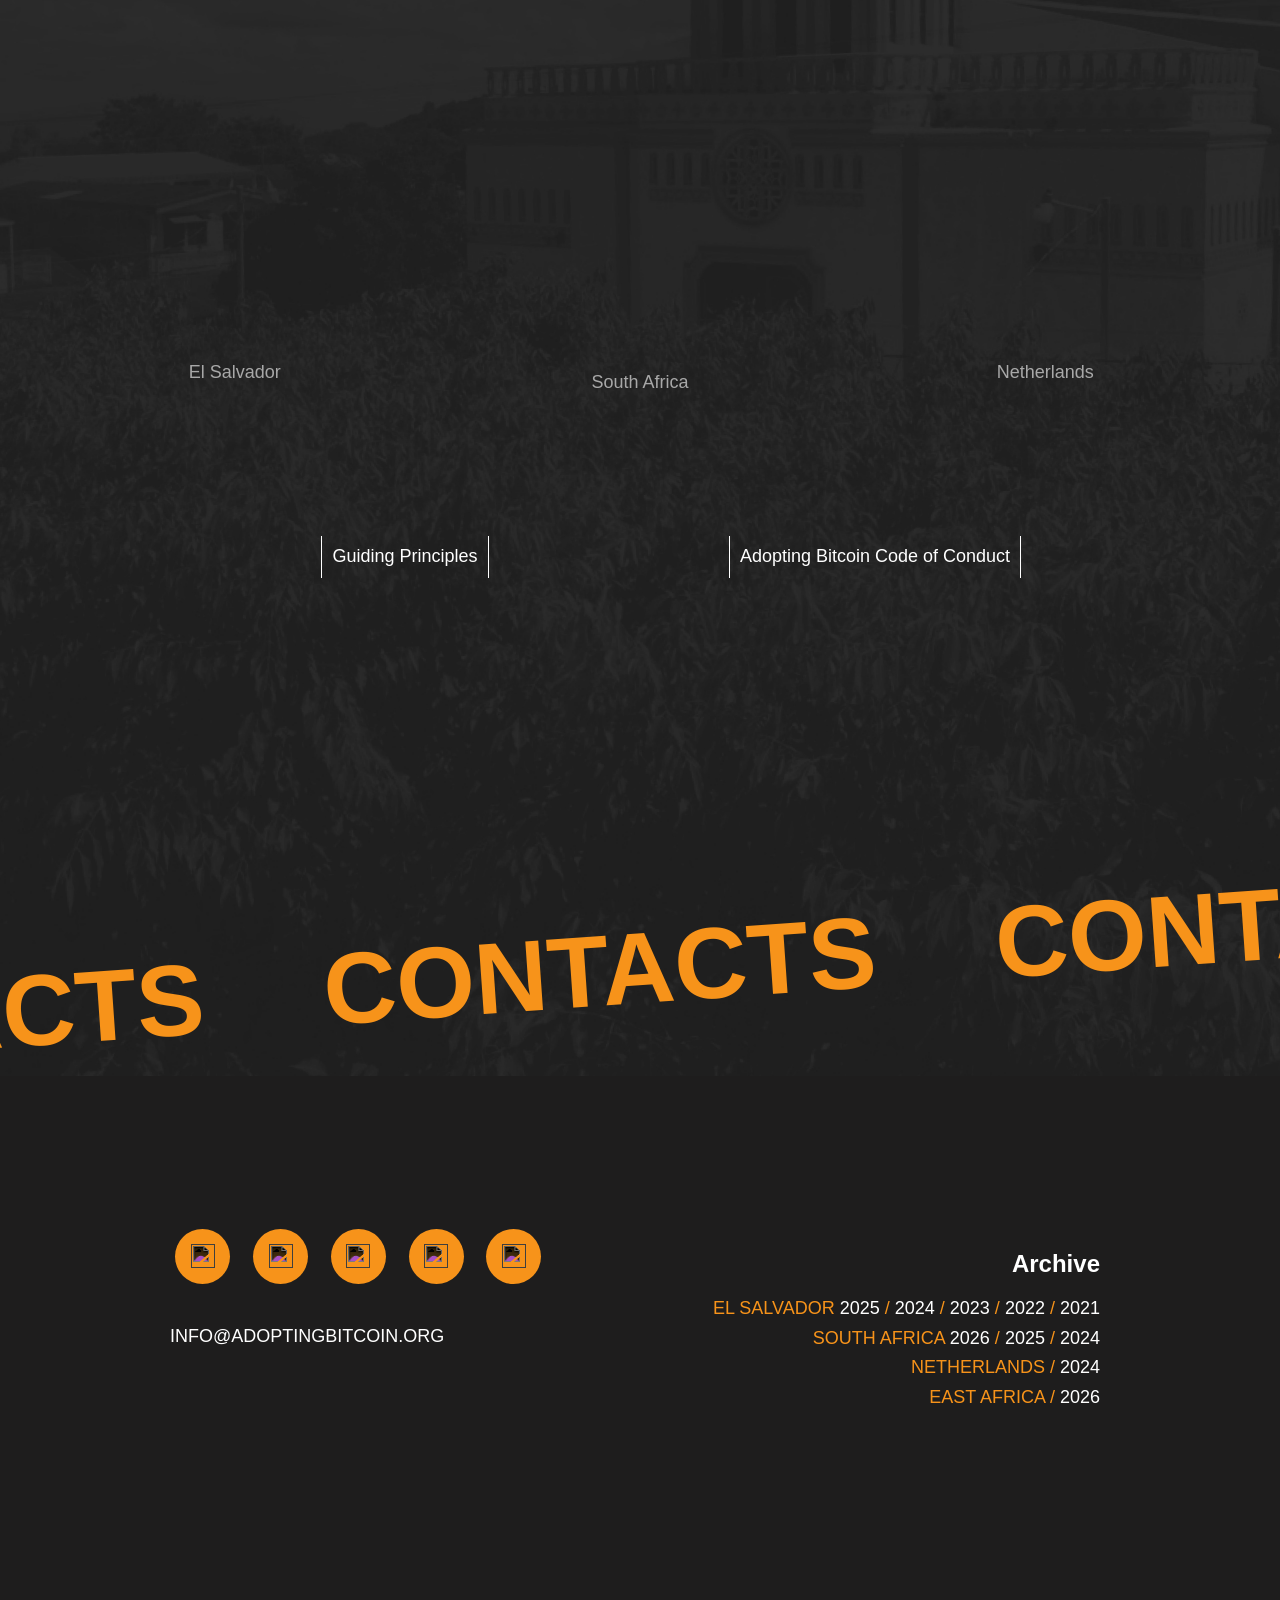
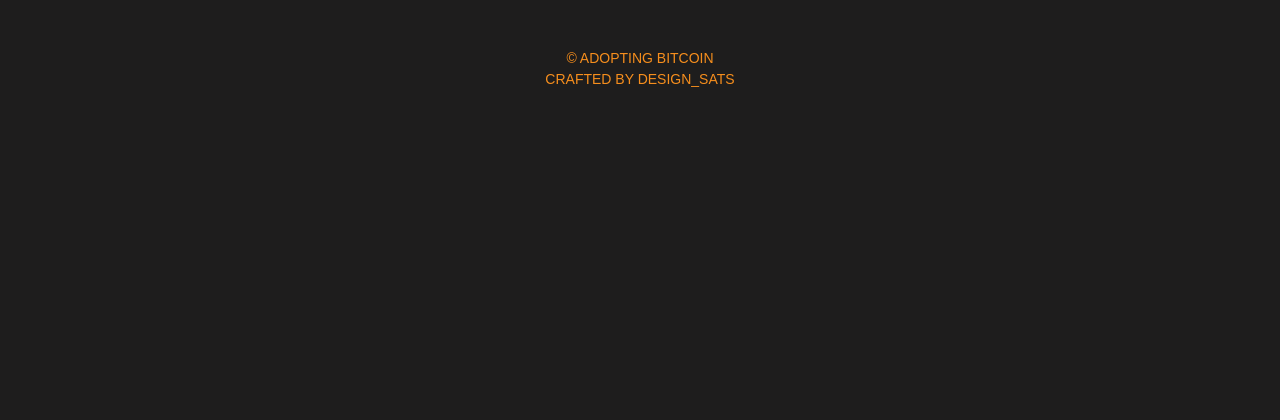
==== commit 08e9ccec: "Update landing background, grid & remove KE tab Switch landing background to new optimized assets an" ====
--- a/index.html
+++ b/index.html
@@ -1,4 +1,4 @@
-<!DOCTYPE html><!--  This site was created in Webflow. https://webflow.com  --><!--  Last Published: Tue Apr 14 2026 22:21:57 GMT+0000 (Coordinated Universal Time)  -->
+<!DOCTYPE html><!--  This site was created in Webflow. https://webflow.com  --><!--  Last Published: Mon Apr 20 2026 14:23:37 GMT+0000 (Coordinated Universal Time)  -->
 <html data-wf-page="662a7b246e5b77280e598b4a" data-wf-site="662a7b246e5b77280e598b4d" lang="en">
 <head>
   <meta charset="utf-8">
@@ -99,11 +99,6 @@
           <div>South Africa</div>
           <div class="empty-space-40"></div>
         </a>
-        <a href="https://ke26.adoptingbitcoin.org/" class="ab-country-tab w-inline-block"><img loading="lazy" src="images/ke-logo.svg" alt="" class="tab-logo tab-logo-ke">
-          <div class="empty-space-40"></div>
-          <div>East Africa</div>
-          <div class="empty-space-40"></div>
-        </a>
         <a href="https://www.adoptingbitcoinarnhem.com/" class="ab-country-tab w-inline-block"><img loading="lazy" src="images/ab-arnhem-logo.svg" alt="" class="tab-logo">
           <div class="empty-space-40"></div>
           <div>Netherlands</div>
--- a/css/adoptingbitcoin-landing.webflow.css
+++ b/css/adoptingbitcoin-landing.webflow.css
@@ -875,7 +875,7 @@
 }
 
 .body {
-  background-image: url('../images/landing-bg.jpg');
+  background-image: url('../images/bg.jpg');
   background-position: 50%;
   background-repeat: no-repeat;
   background-size: cover;
@@ -1587,7 +1587,7 @@
   grid-column-gap: 16px;
   grid-row-gap: 16px;
   grid-template-rows: auto;
-  grid-template-columns: 1fr 1fr;
+  grid-template-columns: 1fr 1fr 1fr;
   grid-auto-columns: 1fr;
   display: grid;
 }
